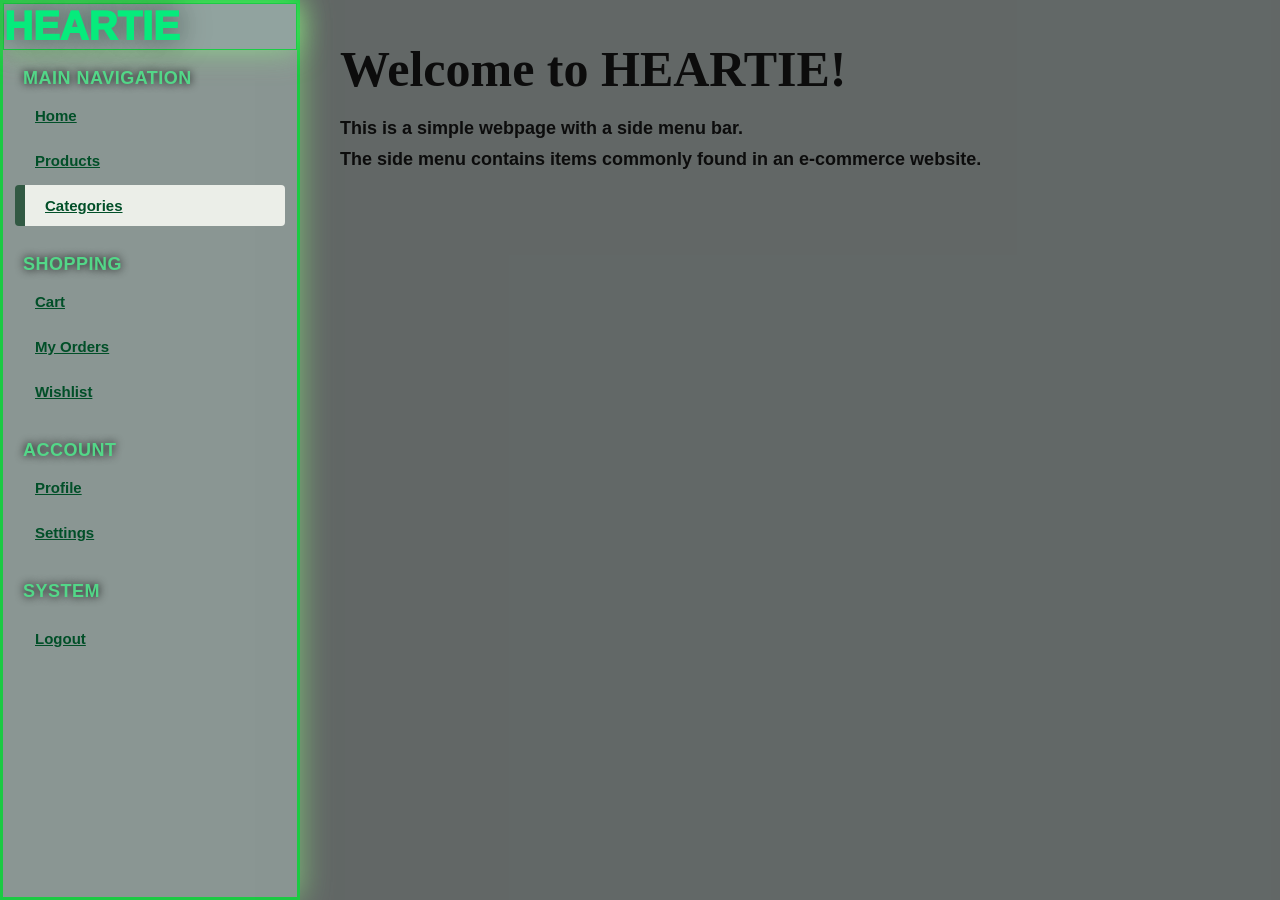
==== side-menu.html @ 9c234fe3 "Initial commit" ====
<!DOCTYPE html>
<html lang="en">
<head>
    <meta charset="UTF-8">
    <meta name="viewport" content="width=device-width, initial-scale=1.0">
    <title>HEARTIE — Side Menu Bar</title>
    <link rel="stylesheet" href="side-menu.css">
</head>
<body>

    <div class="sidebar">
        
        <div class="store-name">HEARTIE</div>

        <div class="menu-group">
            <div class="group-title">Main Navigation</div>
            <a href="#" class="menu-item" id="menu-home">Home</a>
            <a href="#" class="menu-item" id="menu-products">Products</a>
            <a href="#" class="menu-item active" id="menu-categories">Categories</a>
        </div>

        <div class="menu-group">
            <div class="group-title">Shopping</div>
            <a href="#" class="menu-item" id="menu-cart">Cart</a>
            <a href="#" class="menu-item" id="menu-orders">My Orders</a>
            <a href="#" class="menu-item" id="menu-wishlist">Wishlist</a>
        </div>

        <div class="menu-group">
            <div class="group-title">Account</div>
            <a href="#" class="menu-item" id="menu-profile">Profile</a>
            <a href="#" class="menu-item" id="menu-settings">Settings</a>
        </div>

        <div class="menu-group">
            <div class="group-title">System</div>
            <a href="#" class="menu-item logout" id="menu-logout">Logout</a>
        </div>
    </div>

    <div class="main-content">
        <h1>Welcome to HEARTIE!</h1>
        <p>This is a simple webpage with a side menu bar.</p>
        <p>The side menu contains items commonly found in an e-commerce website.</p>
    </div>

    <script src="side-menu.js"></script>
</body>
</html>
---- side-menu.css ----
* {
    margin: 0;
    padding: 0;
    box-sizing: border-box;
    font-family: 'Segoe UI', sans-serif;
}

body {
    background-size: cover;
    display: flex;
    min-height: 100vh;
    color: rgb(65, 92, 74);
}

body::before {
    content: '';
    position: absolute;
    width: 500%;
    height: 100%;
    background: rgba(12, 12, 12, 0.55);
    
}

.sidebar {
    width: 300px;
    height: 100vh;
    position: fixed;
    padding: 10px, 5px;
    background: rgba(153, 178, 171, 0.5);
    display: flex;
    flex-direction: column;
    box-shadow: 0 0 30px rgba(144, 250, 134, 0.607);
    border: 3px solid rgba(7, 213, 52, 0.838);
     animation: animateBg 5s linear infinite;
}

@keyframes animateBg {
    100%{
        filter: hue-rotate(360deg);
    }
}

.store-name {
    background-color: rgba(153, 178, 171, 0.5);
    font-size: 40px;
    font-weight: 1000;
    color: #06eb7c;
    text-shadow: 0 0 30px rgba(0, 19, 10, 0.6);
    border: 1px solid rgba(7, 213, 52, 0.838);
    box-shadow: 0 0 30px rgba(144, 250, 134, 0.607);
}

.menu-group {
    display: flex;
    flex-direction: column;
    padding: 8px 0;
}

.group-title {
    color: #53d788;
    font-size: 18px;
    font-weight: 800;
    text-shadow: 0 0 8px rgb(10, 10, 10);
    text-transform: uppercase;
    letter-spacing: 0.5px;
    padding: 6px 20px 4px;
    margin-top: 4px;
}

.menu-item {
    color: rgb(1, 79, 40);
    padding: 12px 20px;
    font-size: 15px;
    font-weight: 800;
    margin: 2px 12px;
    border-radius: 4px;
    transition: all 0.10s ease;
}


.sidebar .active {
    background-color: #ebeee8;
    font-weight: bold;
    border-left: 10px solid rgb(49, 89, 67);
}

.menu-item.logout {
    margin-top: 12px;
    margin-bottom: 20px;
}

.menu-item.logout:hover {
    background-color: #6fc479;
}

.main-content {
    flex: 10;
    margin-left: 300px;
    padding: 40px;
    background-color: rgba(153, 178, 171, 0.5);
}

.main-content h1 {
    color: #0e0e0e;
    font-size: 50px;
    font-weight: bold;
    margin-bottom: 20px;
    font-family:chery;
}

.main-content p {
    color: #0d0d0d;
    font-size: 18px;
    font-weight: bold;
    margin-bottom: 10px;
}
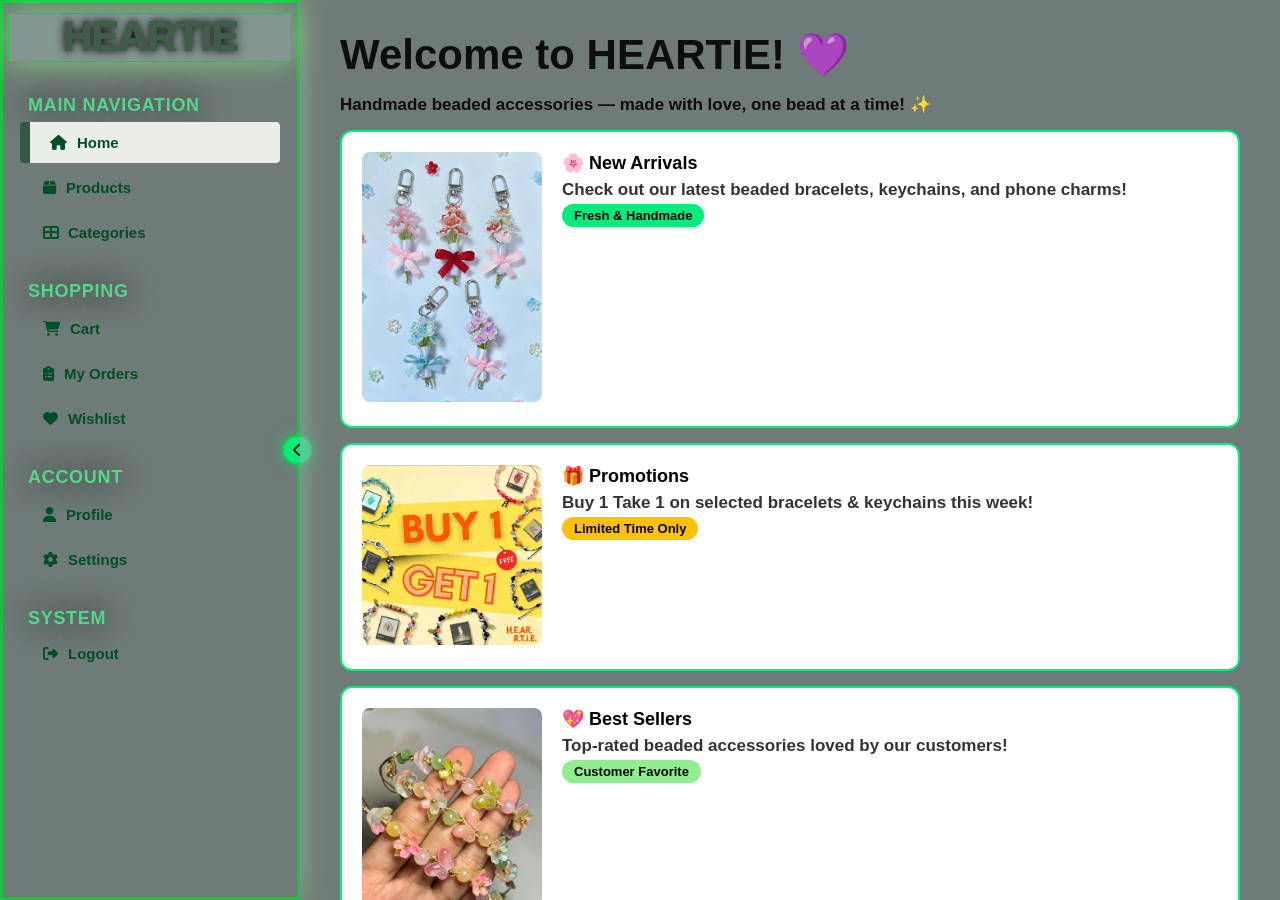
==== commit 7a5773e2: "Initial commit" ====
--- a/side-menu.html
+++ b/side-menu.html
@@ -3,45 +3,499 @@
 <head>
     <meta charset="UTF-8">
     <meta name="viewport" content="width=device-width, initial-scale=1.0">
-    <title>HEARTIE — Side Menu Bar</title>
+    <title>HEARTIE — Beaded Accessories</title>
     <link rel="stylesheet" href="side-menu.css">
+    <link rel="stylesheet" href="https://cdnjs.cloudflare.com/ajax/libs/font-awesome/6.4.0/css/all.min.css">
 </head>
 <body>
 
-    <div class="sidebar">
+    <!-- ✅ SIDEBAR -->
+    <div class="sidebar" id="sidebar">
         
         <div class="store-name">HEARTIE</div>
 
+        <button class="toggle-btn" id="toggleBtn" onclick="toggleSidebar()">
+            <i class="fas fa-chevron-left" id="toggleIcon"></i>
+        </button>
+
         <div class="menu-group">
-            <div class="group-title">Main Navigation</div>
-            <a href="#" class="menu-item" id="menu-home">Home</a>
-            <a href="#" class="menu-item" id="menu-products">Products</a>
-            <a href="#" class="menu-item active" id="menu-categories">Categories</a>
+            <div class="group-title">MAIN NAVIGATION</div>
+            <a href="#" class="menu-item active" id="menu-home">
+                <i class="fas fa-home"></i> <span class="menu-text">Home</span>
+            </a>
+            <a href="#" class="menu-item" id="menu-products">
+                <i class="fas fa-box"></i> <span class="menu-text">Products</span>
+            </a>
+            <a href="#" class="menu-item" id="menu-categories">
+                <i class="fas fa-th-large"></i> <span class="menu-text">Categories</span>
+            </a>
         </div>
 
         <div class="menu-group">
-            <div class="group-title">Shopping</div>
-            <a href="#" class="menu-item" id="menu-cart">Cart</a>
-            <a href="#" class="menu-item" id="menu-orders">My Orders</a>
-            <a href="#" class="menu-item" id="menu-wishlist">Wishlist</a>
+            <div class="group-title">SHOPPING</div>
+            <a href="#" class="menu-item" id="menu-cart">
+                <i class="fas fa-shopping-cart"></i> <span class="menu-text">Cart</span>
+            </a>
+            <a href="#" class="menu-item" id="menu-orders">
+                <i class="fas fa-clipboard-list"></i> <span class="menu-text">My Orders</span>
+            </a>
+            <a href="#" class="menu-item" id="menu-wishlist">
+                <i class="fas fa-heart"></i> <span class="menu-text">Wishlist</span>
+            </a>
         </div>
 
         <div class="menu-group">
-            <div class="group-title">Account</div>
-            <a href="#" class="menu-item" id="menu-profile">Profile</a>
-            <a href="#" class="menu-item" id="menu-settings">Settings</a>
+            <div class="group-title">ACCOUNT</div>
+            <a href="#" class="menu-item" id="menu-profile">
+                <i class="fas fa-user"></i> <span class="menu-text">Profile</span>
+            </a>
+            <a href="#" class="menu-item" id="menu-settings">
+                <i class="fas fa-cog"></i> <span class="menu-text">Settings</span>
+            </a>
         </div>
 
         <div class="menu-group">
-            <div class="group-title">System</div>
-            <a href="#" class="menu-item logout" id="menu-logout">Logout</a>
+            <div class="group-title">SYSTEM</div>
+            <a href="#" class="menu-item logout" id="menu-logout">
+                <i class="fas fa-sign-out-alt"></i> <span class="menu-text">Logout</span>
+            </a>
         </div>
     </div>
 
-    <div class="main-content">
-        <h1>Welcome to HEARTIE!</h1>
-        <p>This is a simple webpage with a side menu bar.</p>
-        <p>The side menu contains items commonly found in an e-commerce website.</p>
+    <!-- ✅ MAIN CONTENT -->
+    <div class="main-content" id="mainContent">
+        
+        <!-- ✅ HOME SECTION -->
+        <section id="home" class="content-section active">
+            <h1>Welcome to HEARTIE! 💜</h1>
+            <p>Handmade beaded accessories — made with love, one bead at a time! ✨</p>
+
+            <!-- 🟢 1. NEW ARRIVALS -->
+            <div style="background: #ffffff; padding: 20px; border-radius: 12px; border: 2px solid #06eb7c; margin: 15px 0;">
+                <div style="display: flex; align-items: flex-start; gap: 20px;">
+                    <div>
+                        <img src="Buque flowers.jpg" alt="New Arrivals" style="width: 180px; height: 250px; object-fit: cover; border-radius: 8px;">
+                    </div>
+                    <div>
+                        <h3 style="color: #000; font-size: 18px; margin: 0 0 6px 0;">🌸 New Arrivals</h3>
+                        <p style="color: #333; margin: 0 0 4px 0;">Check out our latest beaded bracelets, keychains, and phone charms!</p>
+                        <span style="display: inline-block; background: #06eb7c; color: #000; padding: 4px 12px; border-radius: 20px; font-size: 13px; font-weight: bold;">Fresh & Handmade</span>
+                    </div>
+                </div>
+            </div>
+
+            <!-- 🟡 2. PROMOTIONS -->
+            <div style="background: #ffffff; padding: 20px; border-radius: 12px; border: 2px solid #06eb7c; margin: 15px 0;">
+                <div style="display: flex; align-items: flex-start; gap: 20px;">
+                    <div>
+                        <img src="Buy One.jpg" alt="Promotions" style="width: 180px; height: 180px; object-fit: cover; border-radius: 8px;">
+                    </div>
+                    <div>
+                        <h3 style="color: #000; font-size: 18px; margin: 0 0 6px 0;">🎁 Promotions</h3>
+                        <p style="color: #333; margin: 0 0 4px 0;">Buy 1 Take 1 on selected bracelets & keychains this week!</p>
+                        <span style="display: inline-block; background: #ffc107; color: #000; padding: 4px 12px; border-radius: 20px; font-size: 13px; font-weight: bold;">Limited Time Only</span>
+                    </div>
+                </div>
+            </div>
+
+            <!-- 💜 3. BEST SELLERS -->
+            <div style="background: #ffffff; padding: 20px; border-radius: 12px; border: 2px solid #06eb7c; margin: 15px 0;">
+                <div style="display: flex; align-items: flex-start; gap: 20px;">
+                    <div>
+                        <img src="Best.jpg" alt="Best Sellers" style="width: 180px; height: 250px; object-fit: cover; border-radius: 8px;">
+                    </div>
+                    <div>
+                        <h3 style="color: #000; font-size: 18px; margin: 0 0 6px 0;">💖 Best Sellers</h3>
+                        <p style="color: #333; margin: 0 0 4px 0;">Top-rated beaded accessories loved by our customers!</p>
+                        <span style="display: inline-block; background: #90ee90; color: #000; padding: 4px 12px; border-radius: 20px; font-size: 13px; font-weight: bold;">Customer Favorite</span>
+                    </div>
+                </div>
+            </div>
+        </section>
+
+        <!-- ✅ PRODUCTS SECTION -->
+        <section id="products" class="content-section">
+            <h1>Our Beaded Collection 🫶</h1>
+            <p>Handmade with love — each piece is uniquely yours! ✨</p>
+            
+            <div style="background: #ffffff; padding: 20px; border-radius: 12px; border: 2px solid #06eb7c; margin: 15px 0;">
+                <div style="display: flex; align-items: flex-start; gap: 20px;">
+                    <div>
+                        <img src="Flower Beaded Bracelet.jpg" alt="Flower Beaded Bracelet" style="width: 150px; height: 150px; object-fit: cover; border-radius: 8px;">
+                    </div>
+                    <div>
+                        <h3 style="color: #000; font-size: 18px; margin: 0 0 6px 0;">Flower Beaded Bracelet 🌸</h3>
+                        <p style="color: #333; margin: 0 0 4px 0;">Colorful daisy beads — stretchy & comfortable!</p>
+                        <p style="color: #000; font-weight: bold; font-size: 16px; margin: 0 0 10px 0;">₱45.00</p>
+                        <button style="background: #06eb7c; color: #000; border: none; padding: 6px 14px; border-radius: 6px; font-weight: bold; cursor: pointer;">🛒 Add to Cart</button>
+                    </div>
+                </div>
+            </div>
+
+            <div style="background: #ffffff; padding: 20px; border-radius: 12px; border: 2px solid #06eb7c; margin: 15px 0;">
+                <div style="display: flex; align-items: flex-start; gap: 20px;">
+                    <div>
+                        <img src="Heart Beaded Bracelet.jpg" alt="Heart Beaded Bracelet" style="width: 150px; height: 150px; object-fit: cover; border-radius: 8px;">
+                    </div>
+                    <div>
+                        <h3 style="color: #000; font-size: 18px; margin: 0 0 6px 0;">Heart Beaded Bracelet 💜</h3>
+                        <p style="color: #333; margin: 0 0 4px 0;">Purple heart beads — simple & everyday perfect!</p>
+                        <p style="color: #000; font-weight: bold; font-size: 16px; margin: 0 0 10px 0;">₱40.00</p>
+                        <button style="background: #06eb7c; color: #000; border: none; padding: 6px 14px; border-radius: 6px; font-weight: bold; cursor: pointer;">🛒 Add to Cart</button>
+                    </div>
+                </div>
+            </div>
+
+            <div style="background: #ffffff; padding: 20px; border-radius: 12px; border: 2px solid #06eb7c; margin: 15px 0;">
+                <div style="display: flex; align-items: flex-start; gap: 20px;">
+                    <div>
+                        <img src="Custom Name Keychain.jpg" alt="Custom Name Keychain" style="width: 150px; height: 150px; object-fit: cover; border-radius: 8px;">
+                    </div>
+                    <div>
+                        <h3 style="color: #000; font-size: 18px; margin: 0 0 6px 0;">Custom Name Keychain 🔑</h3>
+                        <p style="color: #333; margin: 0 0 4px 0;">Personalized beaded keychain — any name you want!</p>
+                        <p style="color: #000; font-weight: bold; font-size: 16px; margin: 0 0 10px 0;">₱55.00</p>
+                        <button style="background: #06eb7c; color: #000; border: none; padding: 6px 14px; border-radius: 6px; font-weight: bold; cursor: pointer;">🛒 Add to Cart</button>
+                    </div>
+                </div>
+            </div>
+
+            <div style="background: #ffffff; padding: 20px; border-radius: 12px; border: 2px solid #06eb7c; margin: 15px 0;">
+                <div style="display: flex; align-items: flex-start; gap: 20px;">
+                    <div>
+                        <img src="Beaded Phone Charm.jpg" alt="Beaded Phone Charm" style="width: 150px; height: 150px; object-fit: cover; border-radius: 8px;">
+                    </div>
+                    <div>
+                        <h3 style="color: #000; font-size: 18px; margin: 0 0 6px 0;">Beaded Phone Charm 📱</h3>
+                        <p style="color: #333; margin: 0 0 4px 0;">Pastel beaded wrist strap — secure & cute!</p>
+                        <p style="color: #000; font-weight: bold; font-size: 16px; margin: 0 0 10px 0;">₱50.00</p>
+                        <button style="background: #06eb7c; color: #000; border: none; padding: 6px 14px; border-radius: 6px; font-weight: bold; cursor: pointer;">🛒 Add to Cart</button>
+                    </div>
+                </div>
+            </div>
+
+            <div style="background: #ffffff; padding: 20px; border-radius: 12px; border: 2px solid #06eb7c; margin: 15px 0;">
+                <div style="display: flex; align-items: flex-start; gap: 20px;">
+                    <div>
+                        <img src="Couple Bracelet Set.jpg" alt="Couple Bracelet Set" style="width: 150px; height: 150px; object-fit: cover; border-radius: 8px;">
+                    </div>
+                    <div>
+                        <h3 style="color: #000; font-size: 18px; margin: 0 0 6px 0;">Couple Bracelet Set 💞</h3>
+                        <p style="color: #333; margin: 0 0 4px 0;">Matching beaded bracelets — 2 pieces included!</p>
+                        <p style="color: #000; font-weight: bold; font-size: 16px; margin: 0 0 10px 0;">₱85.00</p>
+                        <button style="background: #06eb7c; color: #000; border: none; padding: 6px 14px; border-radius: 6px; font-weight: bold; cursor: pointer;">🛒 Add to Cart</button>
+                    </div>
+                </div>
+            </div>
+
+            <div style="background: #ffffff; padding: 20px; border-radius: 12px; border: 2px solid #06eb7c; margin: 15px 0;">
+                <div style="display: flex; align-items: flex-start; gap: 20px;">
+                    <div>
+                        <img src="Pearl Beaded Bracelet.jpg" alt="Pearl Beaded Bracelet" style="width: 150px; height: 150px; object-fit: cover; border-radius: 8px;">
+                    </div>
+                    <div>
+                        <h3 style="color: #000; font-size: 18px; margin: 0 0 6px 0;">Pearl Beaded Bracelet 🦢</h3>
+                        <p style="color: #333; margin: 0 0 4px 0;">Elegant white pearls — perfect for any occasion!</p>
+                        <p style="color: #000; font-weight: bold; font-size: 16px; margin: 0 0 10px 0;">₱60.00</p>
+                        <button style="background: #06eb7c; color: #000; border: none; padding: 6px 14px; border-radius: 6px; font-weight: bold; cursor: pointer;">🛒 Add to Cart</button>
+                    </div>
+                </div>
+            </div>
+        </section>
+
+        <!-- ✅ CATEGORIES SECTION -->
+        <section id="categories" class="content-section">
+            <h1>Shop by Category 🫶</h1>
+            <p>Find your perfect beaded accessory!</p>
+            
+            <div style="background: #ffffff; padding: 20px; border-radius: 12px; border: 2px solid #06eb7c; margin: 15px 0;">
+                <div style="display: flex; align-items: flex-start; gap: 20px;">
+                    <div>
+                        <img src="Bracelets flower.jpg" alt="Bracelets" style="width: 150px; height: 150px; object-fit: cover; border-radius: 8px;">
+                    </div>
+                    <div>
+                        <h3 style="color: #000; font-size: 18px; margin: 0 0 6px 0;">📿 Bracelets</h3>
+                        <p style="color: #333; margin: 0 0 4px 0;">Flower, minimalist, couple sets — starting at ₱35!</p>
+                        <span style="display: inline-block; background: #06eb7c; color: #000; padding: 4px 12px; border-radius: 20px; font-size: 13px; font-weight: bold;">12 Items</span>
+                    </div>
+                </div>
+            </div>
+
+            <div style="background: #ffffff; padding: 20px; border-radius: 12px; border: 2px solid #06eb7c; margin: 15px 0;">
+                <div style="display: flex; align-items: flex-start; gap: 20px;">
+                    <div>
+                        <img src="Keychains.jpg" alt="Keychains" style="width: 100px; height: 150px; object-fit: cover; border-radius: 8px;">
+                    </div>
+                    <div>
+                        <h3 style="color: #000; font-size: 18px; margin: 0 0 6px 0;">🔑 Keychains</h3>
+                        <p style="color: #333; margin: 0 0 4px 0;">Custom names, hearts, charms — starting at ₱45!</p>
+                        <span style="display: inline-block; background: #06eb7c; color: #000; padding: 4px 12px; border-radius: 20px; font-size: 13px; font-weight: bold;">8 Items</span>
+                    </div>
+                </div>
+            </div>
+
+            <div style="background: #ffffff; padding: 20px; border-radius: 12px; border: 2px solid #06eb7c; margin: 15px 0;">
+                <div style="display: flex; align-items: flex-start; gap: 20px;">
+                    <div>
+                        <img src="Phone Charms.jpg" alt="Phone Charms" style="width: 100px; height: 150px; object-fit: cover; border-radius: 8px;">
+                    </div>
+                    <div>
+                        <h3 style="color: #000; font-size: 18px; margin: 0 0 6px 0;">📱 Phone Charms</h3>
+                        <p style="color: #333; margin: 0 0 4px 0;">Beaded wrist straps & lanyards — starting at ₱40!</p>
+                        <span style="display: inline-block; background: #06eb7c; color: #000; padding: 4px 12px; border-radius: 20px; font-size: 13px; font-weight: bold;">6 Items</span>
+                    </div>
+                </div>
+            </div>
+
+            <div style="background: #ffffff; padding: 20px; border-radius: 12px; border: 2px solid #06eb7c; margin: 15px 0;">
+                <div style="display: flex; align-items: flex-start; gap: 20px;">
+                    <div>
+                        <img src="Gift Sets.jpg" alt="Gift Sets" style="width: 160px; height: 160px; object-fit: cover; border-radius: 8px;">
+                    </div>
+                    <div>
+                        <h3 style="color: #000; font-size: 18px; margin: 0 0 6px 0;">🎁 Gift Sets</h3>
+                        <p style="color: #333; margin: 0 0 4px 0;">Bracelet + Keychain bundles — save more! 💜</p>
+                        <span style="display: inline-block; background: #ffc107; color: #000; padding: 4px 12px; border-radius: 20px; font-size: 13px; font-weight: bold;">🔥 Best Seller</span>
+                    </div>
+                </div>
+            </div>
+        </section>
+
+        <!-- ✅ CART SECTION -->
+        <section id="cart" class="content-section">
+            <h1>Your Cart 🛒</h1>
+            <p>Review your items before checking out</p>
+            
+            <div style="background: #ffffff; padding: 20px; border-radius: 12px; border: 2px solid #06eb7c; margin: 20px 0;">
+                <div style="display: flex; align-items: flex-start; gap: 20px;">
+                    <div>
+                        <img src="Flower Beaded Bracelet.jpg" alt="Flower Beaded Bracelet" style="width: 150px; height: 150px; object-fit: cover; border-radius: 8px;">
+                    </div>
+                    <div>
+                        <h3 style="color: #000; font-size: 18px; margin: 0 0 6px 0;">Flower Beaded Bracelet</h3>
+                        <p style="color: #000; font-weight: bold; font-size: 16px; margin: 0 0 10px 0;">₱45.00</p>
+                        <div style="display: flex; align-items: center; gap: 8px; margin-bottom: 12px;">
+                            <label style="color: #333; font-size: 14px;">Quantity:</label>
+                            <input type="number" value="1" min="1" style="width: 50px; padding: 4px; border: 1px solid #ccc; border-radius: 4px; text-align: center; font-size: 14px;">
+                        </div>
+                        <button style="background: #ff6b6b; color: white; border: none; padding: 6px 16px; border-radius: 4px; cursor: pointer; font-size: 14px;">Remove</button>
+                    </div>
+                </div>
+            </div>
+
+            <div style="background: #f0fff4; padding: 18px 20px; border-radius: 12px; border: 2px solid #06eb7c; display: flex; justify-content: space-between; align-items: center;">
+                <h3 style="font-size: 20px; color: #000; margin: 0;">Total: ₱45.00</h3>
+                <button style="background: #06eb7c; color: #000; border: none; padding: 10px 24px; border-radius: 6px; font-size: 15px; font-weight: bold; cursor: pointer;">Proceed to Checkout</button>
+            </div>
+        </section>
+
+        <!-- ✅ MY ORDERS SECTION -->
+       <section id="orders" class="content-section">
+            <h1>My Orders 📦</h1>
+            <p>Track your order history & payment details</p>
+            
+            <div style="background: #ffffff; padding: 20px; border-radius: 12px; border: 2px solid #06eb7c; margin: 15px 0;">
+                <div style="display: flex; align-items: flex-start; gap: 20px;">
+                    <div>
+                        <img src="Flower Beaded Bracelet.jpg" alt="Flower Beaded Bracelet" style="width: 150px; height: 150px; object-fit: cover; border-radius: 8px;">
+                    </div>
+                    <div>
+                        <h3 style="color: #000; font-size: 18px; margin: 0 0 6px 0;">Order</h3>
+                        <p style="color: #333; margin: 0 0 4px 0;">Flower Beaded Bracelet × 1</p>
+                        <p style="color: #666; font-size: 14px; margin: 0 0 8px 0;">Date: Aug 10, 2026</p>
+                        <p style="color: #555; font-size: 14px; margin: 0 0 8px 0;"><strong>💳 Payment Method:</strong> GCash</p>
+                        <span style="display: inline-block; background: #06eb7c; color: #000; padding: 4px 12px; border-radius: 20px; font-size: 13px; font-weight: bold; margin-bottom: 8px;">✅ Delivered</span>
+                        <p style="color: #000; font-weight: bold; font-size: 16px; margin: 0;">Total: ₱45.00</p>
+                    </div>
+                </div>
+            </div>
+
+            <div style="background: #ffffff; padding: 20px; border-radius: 12px; border: 2px solid #06eb7c; margin: 15px 0;">
+                <div style="display: flex; align-items: flex-start; gap: 20px;">
+                    <div>
+                        <img src="Custom Name Keychain.jpg" alt="Custom Name Keychain" style="width: 150px; height: 150px; object-fit: cover; border-radius: 8px;">
+                    </div>
+                    <div>
+                        <h3 style="color: #000; font-size: 18px; margin: 0 0 6px 0;">Order</h3>
+                        <p style="color: #333; margin: 0 0 4px 0;">Custom Name Keychain × 1</p>
+                        <p style="color: #666; font-size: 14px; margin: 0 0 8px 0;">Date: Aug 15, 2026</p>
+                        <p style="color: #555; font-size: 14px; margin: 0 0 8px 0;"><strong>💳 Payment Method:</strong> Online Banking</p>
+                        <span style="display: inline-block; background: #ffc107; color: #000; padding: 4px 12px; border-radius: 20px; font-size: 13px; font-weight: bold; margin-bottom: 8px;">🚚 Shipping</span>
+                        <p style="color: #000; font-weight: bold; font-size: 16px; margin: 0;">Total: ₱55.00</p>
+                    </div>
+                </div>
+            </div>
+
+            <div style="background: #ffffff; padding: 20px; border-radius: 12px; border: 2px solid #06eb7c; margin: 15px 0;">
+                <div style="display: flex; align-items: flex-start; gap: 20px;">
+                    <div>
+                        <img src="Heart Beaded Bracelet.jpg" alt="Heart Beaded Bracelet" style="width: 150px; height: 150px; object-fit: cover; border-radius: 8px;">
+                    </div>
+                    <div>
+                        <h3 style="color: #000; font-size: 18px; margin: 0 0 6px 0;">Order</h3>
+                        <p style="color: #333; margin: 0 0 4px 0;">Heart Beaded Bracelet × 2</p>
+                        <p style="color: #666; font-size: 14px; margin: 0 0 8px 0;">Date: Aug 19, 2026</p>
+                        <p style="color: #555; font-size: 14px; margin: 0 0 8px 0;"><strong>💳 Payment Method:</strong> Cash on Delivery</p>
+                        <span style="display: inline-block; background: #90ee90; color: #000; padding: 4px 12px; border-radius: 20px; font-size: 13px; font-weight: bold; margin-bottom: 8px;">⏳ Processing</span>
+                        <p style="color: #000; font-weight: bold; font-size: 16px; margin: 0;">Total: ₱80.00</p>
+                    </div>
+                </div>
+            </div>
+        </section>
+
+        <!-- ✅ WISHLIST SECTION -->
+        <section id="wishlist" class="content-section">
+            <h1>My Wishlist ❤️</h1>
+            <p>Your saved items</p>
+            
+            <div style="background: #ffffff; padding: 20px; border-radius: 12px; border: 2px solid #06eb7c; margin: 15px 0;">
+                <div style="display: flex; align-items: flex-start; gap: 20px;">
+                    <div>
+                        <img src="Beaded Phone Charm.jpg" alt="Beaded Phone Charm" style="width: 150px; height: 150px; object-fit: cover; border-radius: 8px;">
+                    </div>
+                    <div>
+                        <h3 style="color: #000; font-size: 18px; margin: 0 0 6px 0;">Beaded Phone Charm</h3>
+                        <p style="color: #555; font-size: 14px; margin: 0 0 10px 0;">Pastel beaded wrist strap — secure & cute!</p>
+                        <p style="color: #000; font-weight: bold; font-size: 16px; margin: 0 0 12px 0;">₱50.00</p>
+                        <button style="background: #06eb7c; color: #000; border: none; padding: 8px 16px; border-radius: 6px; font-weight: bold; cursor: pointer;">🛒 Move to Cart</button>
+                    </div>
+                </div>
+            </div>
+
+            <div style="background: #ffffff; padding: 20px; border-radius: 12px; border: 2px solid #06eb7c; margin: 15px 0;">
+                <div style="display: flex; align-items: flex-start; gap: 20px;">
+                    <div>
+                        <img src="Couple Bracelet Set.jpg" alt="Couple Bracelet Set" style="width: 150px; height: 150px; object-fit: cover; border-radius: 8px;">
+                    </div>
+                    <div>
+                        <h3 style="color: #000; font-size: 18px; margin: 0 0 6px 0;">Couple Bracelet Set</h3>
+                        <p style="color: #555; font-size: 14px; margin: 0 0 10px 0;">Matching beaded bracelets for you & your special someone!</p>
+                        <p style="color: #000; font-weight: bold; font-size: 16px; margin: 0 0 12px 0;">₱120.00</p>
+                        <button style="background: #06eb7c; color: #000; border: none; padding: 8px 16px; border-radius: 6px; font-weight: bold; cursor: pointer;">🛒 Move to Cart</button>
+                    </div>
+                </div>
+            </div>
+
+            <div style="background: #ffffff; padding: 20px; border-radius: 12px; border: 2px solid #06eb7c; margin: 15px 0;">
+                <div style="display: flex; align-items: flex-start; gap: 20px;">
+                    <div>
+                        <img src="Gift Sets.jpg" alt="Gift Set" style="width: 150px; height: 150px; object-fit: cover; border-radius: 8px;">
+                    </div>
+                    <div>
+                        <h3 style="color: #000; font-size: 18px; margin: 0 0 6px 0;">Gift Set (Bracelet + Keychain)</h3>
+                        <p style="color: #555; font-size: 14px; margin: 0 0 10px 0;">Complete bundle — perfect for gifts!</p>
+                        <p style="color: #000; font-weight: bold; font-size: 16px; margin: 0 0 12px 0;">₱130.00</p>
+                        <button style="background: #06eb7c; color: #000; border: none; padding: 8px 16px; border-radius: 6px; font-weight: bold; cursor: pointer;">🛒 Move to Cart</button>
+                    </div>
+                </div>
+            </div>
+        </section>
+
+        <!-- ✅ PROFILE SECTION -->
+        <section id="profile" class="content-section">
+            <h1>My Profile 👤</h1>
+            <p>Manage your account details</p>
+            
+            <div style="background: rgba(255,255,255,0.8); padding: 25px; border-radius: 16px; border: 3px solid #06eb7c; margin-top: 20px; box-shadow: 0 0 20px rgba(6,235,124,0.2);">
+                <div style="display: flex; align-items: center; gap: 20px; margin-bottom: 25px;">
+                    <div style="width: 80px; height: 80px; border-radius: 50%; background: linear-gradient(135deg, #06eb7c, #05c06a); display: flex; align-items: center; justify-content: center; font-size: 35px; color: white; box-shadow: 0 0 15px rgba(6,235,124,0.4);">💚</div>
+                    <div>
+                        <h2 style="color: #000; font-size: 22px; margin: 0; font-weight: bold;">Mikai Lla</h2>
+                        <p style="color: #05c06a; font-size: 15px; margin: 5px 0 0 0;">Member Since — February 2022</p>
+                    </div>
+                </div>
+
+                <div style="display: grid; gap: 14px;">
+                    <div style="padding: 12px 15px; background: rgba(6,235,124,0.1); border-radius: 8px; border-left: 4px solid #06eb7c;">
+                        <strong style="color: #000;">📧 Email:</strong> <span style="color: #05c06a;">Mikai@gmail.com</span>
+                    </div>
+                    <div style="padding: 12px 15px; background: rgba(6,235,124,0.1); border-radius: 8px; border-left: 4px solid #06eb7c;">
+                        <strong style="color: #000;">🎓 Course:</strong> <span style="color: #05c06a;">Bachelor of Science in Information Technology</span>
+                    </div>
+                    <div style="padding: 12px 15px; background: rgba(6,235,124,0.1); border-radius: 8px; border-left: 4px solid #06eb7c;">
+                        <strong style="color: #000;">📚 Year Level:</strong> <span style="color: #05c06a;">2nd Year</span>
+                    </div>
+                    <div style="padding: 12px 15px; background: rgba(6,235,124,0.1); border-radius: 8px; border-left: 4px solid #06eb7c;">
+                        <strong style="color: #000;">📱 Phone:</strong> <span style="color: #05c06a;">+63 910-688-3273</span>
+                    </div>
+                    <div style="padding: 12px 15px; background: rgba(6,235,124,0.1); border-radius: 8px; border-left: 4px solid #06eb7c;">
+                        <strong style="color: #000;">📍 Location:</strong> <span style="color: #05c06a;">Camiling, Tarlac</span>
+                    </div>
+                </div>
+
+                <div style="margin-top: 25px; display: flex; gap: 12px; flex-wrap: wrap;">
+                    <button style="padding: 10px 20px; background: linear-gradient(90deg, #06eb7c, #05c06a); color: #000; border: none; border-radius: 8px; font-weight: bold; cursor: pointer; box-shadow: 0 0 10px rgba(6,235,124,0.3);">✏️ Edit Profile</button>
+                    <button style="padding: 10px 20px; background: rgba(6,235,124,0.15); color: #000; border: 2px solid #06eb7c; border-radius: 8px; font-weight: bold; cursor: pointer;">🔒 Change Password</button>
+                </div>
+            </div>
+        </section>
+
+        <!-- ✅ SETTINGS SECTION -->
+        <section id="settings" class="content-section">
+            <h1>Account Settings ⚙️</h1>
+            <p>Customize your preferences</p>
+            
+            <div style="margin-top: 20px; display: grid; gap: 18px;">
+                <div style="background: rgba(255,255,255,0.8); padding: 20px; border-radius: 12px; border: 2px solid #06eb7c;">
+                    <h3 style="color: #000; margin: 0 0 15px 0; font-size: 18px;">🔔 Notifications</h3>
+                    <div style="display: flex; justify-content: space-between; align-items: center; padding: 10px 0; border-bottom: 1px solid #06eb7c40;">
+                        <span style="color: #333; font-size: 15px;">Email & order alerts</span>
+                        <label style="width: 50px; height: 26px; background: #06eb7c; border-radius: 13px; position: relative; cursor: pointer; display: inline-block;">
+                            <span style="position: absolute; top: 3px; right: 3px; width: 20px; height: 20px; background: white; border-radius: 50%; box-shadow: 0 2px 4px rgba(0,0,0,0.2);"></span>
+                        </label>
+                    </div>
+                    <div style="display: flex; justify-content: space-between; align-items: center; padding: 10px 0 0 0;">
+                        <span style="color: #333; font-size: 15px;">Promo updates</span>
+                        <label style="width: 50px; height: 26px; background: #ddd; border-radius: 13px; position: relative; cursor: pointer; display: inline-block;">
+                            <span style="position: absolute; top: 3px; left: 3px; width: 20px; height: 20px; background: white; border-radius: 50%; box-shadow: 0 2px 4px rgba(0,0,0,0.2);"></span>
+                        </label>
+                    </div>
+                </div>
+
+                <div style="background: rgba(255,255,255,0.8); padding: 20px; border-radius: 12px; border: 2px solid #06eb7c;">
+                    <h3 style="color: #000; margin: 0 0 15px 0; font-size: 18px;">🎨 Appearance & Language</h3>
+                    <div style="display: flex; justify-content: space-between; align-items: center; padding: 8px 0;">
+                        <span style="color: #333; font-size: 15px;">Theme</span>
+                        <select style="padding: 8px 12px; border-radius: 6px; border: 2px solid #06eb7c; color: #000; font-weight: 600; font-size: 14px; background: white;">
+                            <option>💚 Green Light</option>
+                            <option>🌙 Dark Mode</option>
+                            <option>🌸 Soft Pink</option>
+                        </select>
+                    </div>
+                    <div style="display: flex; justify-content: space-between; align-items: center; padding: 8px 0;">
+                        <span style="color: #333; font-size: 15px;">Language</span>
+                        <select style="padding: 8px 12px; border-radius: 6px; border: 2px solid #06eb7c; color: #000; font-weight: 600; font-size: 14px; background: white;">
+                            <option>🇬🇧 English</option>
+                            <option>🇵🇭 Filipino</option>
+                        </select>
+                    </div>
+                    <div style="display: flex; justify-content: space-between; align-items: center; padding: 8px 0 0 0;">
+                        <span style="color: #333; font-size: 15px;">Currency</span>
+                        <select style="padding: 8px 12px; border-radius: 6px; border: 2px solid #06eb7c; color: #000; font-weight: 600; font-size: 14px; background: white;">
+                            <option>🇵🇭 PHP — ₱</option>
+                            <option>🇺🇸 USD — $</option>
+                        </select>
+                    </div>
+                </div>
+
+                <div style="background: rgba(255,255,255,0.8); padding: 20px; border-radius: 12px; border: 2px solid #06eb7c;">
+                    <h3 style="color: #000; margin: 0 0 15px 0; font-size: 18px;">🔒 Security & Support</h3>
+                    <div style="display: flex; justify-content: space-between; align-items: center; padding: 10px 0; border-bottom: 1px solid #06eb7c40; cursor: pointer;">
+                        <span style="color: #333; font-size: 15px;">Change Password</span>
+                        <span style="color: #06eb7c; font-size: 20px; font-weight: bold;">›</span>
+                    </div>
+                    <div style="display: flex; justify-content: space-between; align-items: center; padding: 10px 0; border-bottom: 1px solid #06eb7c40; cursor: pointer;">
+                        <span style="color: #333; font-size: 15px;">Privacy Policy</span>
+                        <span style="color: #06eb7c; font-size: 20px; font-weight: bold;">›</span>
+                    </div>
+                    <div style="display: flex; justify-content: space-between; align-items: center; padding: 10px 0 0 0; cursor: pointer;">
+                        <span style="color: #333; font-size: 15px;">Help & Contact</span>
+                        <span style="color: #06eb7c; font-size: 20px; font-weight: bold;">›</span>
+                    </div>
+                </div>
+            </div>
+        </section>
+
     </div>
 
     <script src="side-menu.js"></script>
--- a/side-menu.css
+++ b/side-menu.css
@@ -6,48 +6,128 @@
 }
 
 body {
+    background-color: #888888; /* ✅ STABLE GRAY — HINDI MAGBABAGO! */
     background-size: cover;
+    background-position: center;
+    background-repeat: no-repeat;
     display: flex;
     min-height: 100vh;
     color: rgb(65, 92, 74);
-}
-
+    position: relative;
+    overflow-x: hidden;
+    /* ❌ TINANGGAL ANG ANIMATION SA BODY — PARA HINDI MAAPEKTUHAN ANG BACKGROUND! */
+}
+
+/* ✅ DARK OVERLAY — STABLE LANG, HINDI NAGBABAGO! */
 body::before {
     content: '';
     position: absolute;
-    width: 500%;
+    top: 0;
+    left: 0;
+    width: 100%;
     height: 100%;
-    background: rgba(12, 12, 12, 0.55);
-    
-}
-
+    background: rgba(12, 12, 12, 0.55); /* ✅ HINDI SUMASAMA SA ANIMATION! */
+    z-index: 0;
+}
+
+.sidebar, .main-content {
+    position: relative;
+    z-index: 1;
+    transition: all 0.3s ease;
+}
+
+/* ✅ SIDEBAR — MAY ANIMATION! KULAY LANG ANG NAGBABAGO, BACKGROUND STABLE! */
 .sidebar {
     width: 300px;
     height: 100vh;
     position: fixed;
-    padding: 10px, 5px;
-    background: rgba(153, 178, 171, 0.5);
+    padding: 10px 5px;
+    background: rgba(153, 178, 171, 0.5); /* ✅ STABLE BACKGROUND */
     display: flex;
     flex-direction: column;
     box-shadow: 0 0 30px rgba(144, 250, 134, 0.607);
     border: 3px solid rgba(7, 213, 52, 0.838);
-     animation: animateBg 5s linear infinite;
-}
-
+    animation: animateBg 5s linear infinite; /* ✅ ANIMATION — KULAY LANG ANG NAGBABAGO! */
+    transition: width 0.3s ease;
+    left: 0;
+    top: 0;
+}
+
+.sidebar.collapsed {
+    width: 80px;
+}
+
+.sidebar.collapsed .store-name,
+.sidebar.collapsed .group-title,
+.sidebar.collapsed .menu-text {
+    display: none !important;
+}
+
+.sidebar.collapsed .menu-item {
+    justify-content: center;
+    padding: 12px 0;
+    margin: 2px 5px;
+}
+
+.sidebar.collapsed .menu-item i {
+    display: inline !important;
+    font-size: 22px;
+}
+
+/* ✅ ANIMATION — KULAY LANG ANG NAGBABAGO, BACKGROUND HINDI! */
 @keyframes animateBg {
-    100%{
-        filter: hue-rotate(360deg);
-    }
-}
-
+    0% { filter: hue-rotate(0deg); }
+    100% { filter: hue-rotate(360deg); }
+}
+
+/* ✅ STORE NAME — NAGBABAGO ANG KULAY, BACKGROUND STABLE! */
 .store-name {
-    background-color: rgba(153, 178, 171, 0.5);
+    background-color: rgba(153, 178, 171, 0.5); /* ✅ STABLE */
     font-size: 40px;
     font-weight: 1000;
-    color: #06eb7c;
-    text-shadow: 0 0 30px rgba(0, 19, 10, 0.6);
+    text-shadow: 0 0 8px rgb(10, 10, 10);
     border: 1px solid rgba(7, 213, 52, 0.838);
     box-shadow: 0 0 30px rgba(144, 250, 134, 0.607);
+    animation: textGlow 5s linear infinite; /* ✅ KULAY LANG ANG NAGBABAGO! */
+    text-align: center;
+    padding: 1px 0;
+    margin-bottom: 15px;
+}
+
+/* ✅ PARA SA TEXT/GLOW — NAGBABAGO ANG KULAY! */
+@keyframes textGlow {
+    0% { text-shadow: 0 0 20px #06eb7c; color: #06eb7c; }
+    100% { text-shadow: 0 0 20px #00ffcc; color: #00ffcc; }
+}
+
+.toggle-btn {
+    position: absolute;
+    right: -15px;
+    top: 50%;
+    transform: translateY(-50%);
+    width: 30px;
+    height: 30px;
+    border-radius: 50%;
+    background: #06eb7c;
+    border: 2px solid rgba(7, 213, 52, 0.9);
+    color: #000;
+    font-size: 14px;
+    cursor: pointer;
+    z-index: 10;
+    display: flex;
+    align-items: center;
+    justify-content: center;
+    box-shadow: 0 0 15px rgba(6, 235, 124, 0.5);
+    transition: all 0.3s ease;
+}
+
+.toggle-btn:hover {
+    background: #05c06a;
+    transform: translateY(-50%) scale(1.15);
+}
+
+.sidebar.collapsed .toggle-btn i {
+    transform: rotate(180deg);
 }
 
 .menu-group {
@@ -60,9 +140,9 @@
     color: #53d788;
     font-size: 18px;
     font-weight: 800;
-    text-shadow: 0 0 8px rgb(10, 10, 10);
+    text-shadow: 0 0 30px rgb(10, 10, 10);
     text-transform: uppercase;
-    letter-spacing: 0.5px;
+    letter-spacing: 0.7px;
     padding: 6px 20px 4px;
     margin-top: 4px;
 }
@@ -74,18 +154,27 @@
     font-weight: 800;
     margin: 2px 12px;
     border-radius: 4px;
-    transition: all 0.10s ease;
-}
-
-
-.sidebar .active {
+    transition: all 0.3s ease;
+    text-decoration: none;
+    display: flex;
+    align-items: center;
+    gap: 10px;
+    border-left: 3px solid transparent;
+}
+
+.menu-item:hover {
+    background-color: rgba(5, 78, 43, 0.15);
+    padding-left: 25px;
+}
+
+.sidebar .menu-item.active {
     background-color: #ebeee8;
     font-weight: bold;
     border-left: 10px solid rgb(49, 89, 67);
 }
 
 .menu-item.logout {
-    margin-top: 12px;
+    margin-top: auto;
     margin-bottom: 20px;
 }
 
@@ -93,24 +182,98 @@
     background-color: #6fc479;
 }
 
+/* ✅ MAIN CONTENT — STABLE GRAY BACKGROUND! HINDI NAGBABAGO! */
 .main-content {
-    flex: 10;
+    flex: 1;
     margin-left: 300px;
-    padding: 40px;
-    background-color: rgba(153, 178, 171, 0.5);
+    padding: 30px 40px;
+    background-color: rgba(153, 178, 171, 0.5); /* ✅ STABLE — HINDI SUMASAMA SA ANIMATION! */
+    min-height: 100vh;
+    height: 100vh;
+    overflow-y: auto;
+    overflow-x: hidden;
+    transition: margin-left 0.3s ease;
+}
+
+.sidebar.collapsed + .main-content {
+    margin-left: 80px;
 }
 
 .main-content h1 {
     color: #0e0e0e;
-    font-size: 50px;
-    font-weight: bold;
-    margin-bottom: 20px;
-    font-family:chery;
+    font-size: 42px;
+    font-weight: bold;
+    margin-bottom: 15px;
 }
 
 .main-content p {
     color: #0d0d0d;
-    font-size: 18px;
+    font-size: 17px;
     font-weight: bold;
     margin-bottom: 10px;
+}
+
+.content-section {
+    display: none;
+    animation: fadeIn 0.3s ease;
+}
+
+.content-section.active {
+    display: block;
+}
+
+@keyframes fadeIn {
+    from { opacity: 0; transform: translateY(10px); }
+    to { opacity: 1; transform: translateY(0); }
+}
+
+.card-grid, .product-grid, .category-grid {
+    display: grid;
+    grid-template-columns: repeat(auto-fit, minmax(250px, 1fr));
+    gap: 20px;
+    margin-top: 30px;
+}
+
+.card, .product-card, .category-card {
+    background: rgba(255, 255, 255, 0.6); /* ✅ STABLE — HINDI NAGBABAGO! */
+    padding: 25px;
+    border-radius: 10px;
+    border: 2px solid rgba(7, 7, 7, 0.5);
+    box-shadow: 0 0 15px rgba(144, 250, 134, 0.3);
+    transition: transform 0.3s ease;
+}
+
+.card:hover, .product-card:hover, .category-card:hover {
+    transform: translateY(-5px);
+}
+
+.price {
+    font-size: 22px;
+    font-weight: bold;
+}
+
+.add-cart-btn {
+    background: linear-gradient(90deg, #06eb7c, #05c06a);
+    color: #000;
+    border: none;
+    border-radius: 6px;
+    padding: 10px 24px;
+    font-size: 15px;
+    font-weight: bold;
+    cursor: pointer;
+    box-shadow: 0 0 10px rgba(6, 235, 124, 0.4);
+    transition: all 0.3s ease;
+}
+
+.add-cart-btn:hover {
+    transform: scale(1.05);
+}
+
+@media (max-width: 900px) {
+    .sidebar { width: 240px; }
+    .sidebar.collapsed { width: 70px; }
+    .main-content { margin-left: 240px; padding: 20px; }
+    .sidebar.collapsed + .main-content { margin-left: 70px; }
+    .main-content h1 { font-size: 32px; }
+    .card-grid, .product-grid, .category-grid { grid-template-columns: 1fr; }
 }
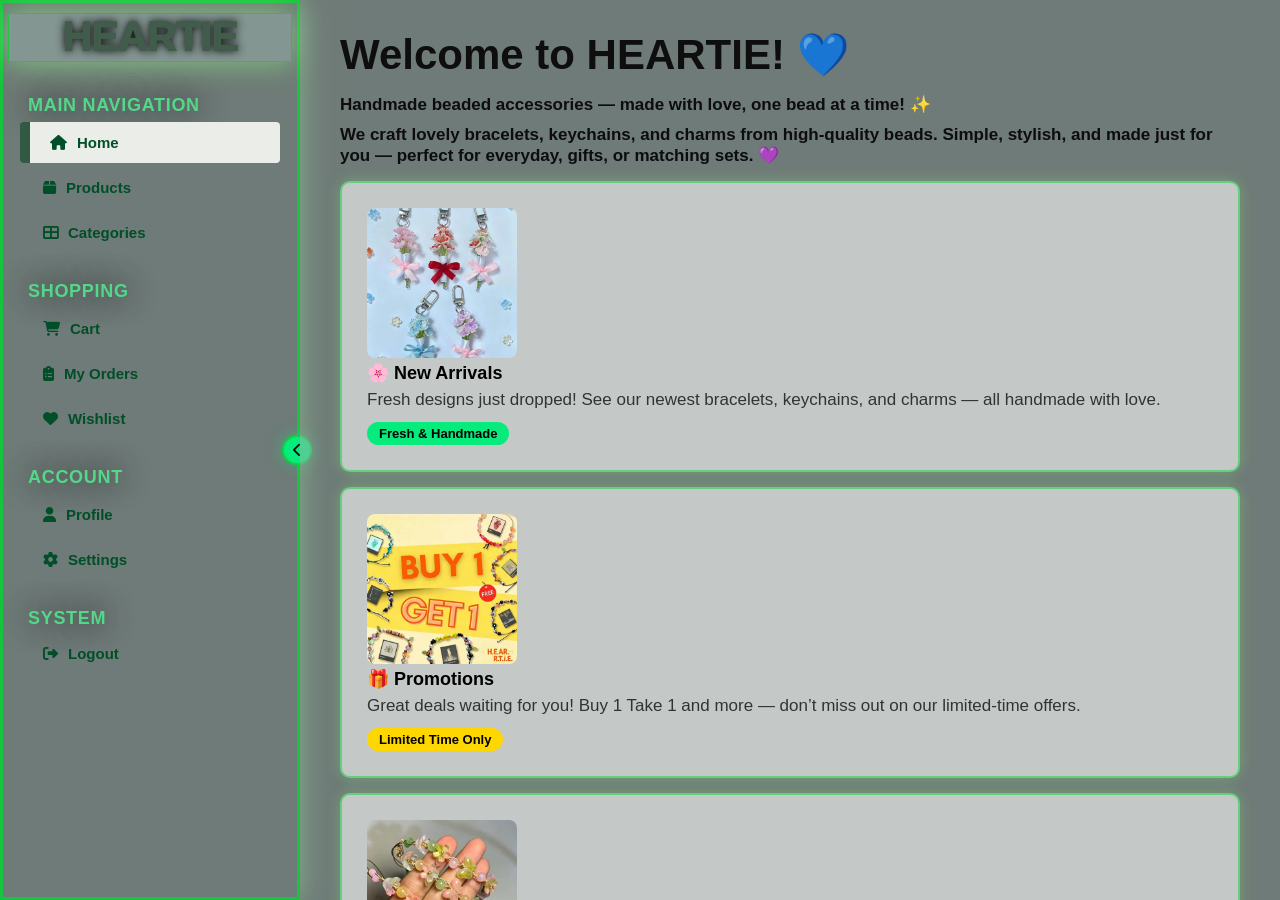
==== commit 4884528d: "Add files via upload" ====
--- a/side-menu.html
+++ b/side-menu.html
@@ -1,503 +1,460 @@
-<!DOCTYPE html>
-<html lang="en">
-<head>
-    <meta charset="UTF-8">
-    <meta name="viewport" content="width=device-width, initial-scale=1.0">
-    <title>HEARTIE — Beaded Accessories</title>
-    <link rel="stylesheet" href="side-menu.css">
-    <link rel="stylesheet" href="https://cdnjs.cloudflare.com/ajax/libs/font-awesome/6.4.0/css/all.min.css">
-</head>
-<body>
-
-    <!-- ✅ SIDEBAR -->
-    <div class="sidebar" id="sidebar">
-        
-        <div class="store-name">HEARTIE</div>
-
-        <button class="toggle-btn" id="toggleBtn" onclick="toggleSidebar()">
-            <i class="fas fa-chevron-left" id="toggleIcon"></i>
-        </button>
-
-        <div class="menu-group">
-            <div class="group-title">MAIN NAVIGATION</div>
-            <a href="#" class="menu-item active" id="menu-home">
-                <i class="fas fa-home"></i> <span class="menu-text">Home</span>
-            </a>
-            <a href="#" class="menu-item" id="menu-products">
-                <i class="fas fa-box"></i> <span class="menu-text">Products</span>
-            </a>
-            <a href="#" class="menu-item" id="menu-categories">
-                <i class="fas fa-th-large"></i> <span class="menu-text">Categories</span>
-            </a>
-        </div>
-
-        <div class="menu-group">
-            <div class="group-title">SHOPPING</div>
-            <a href="#" class="menu-item" id="menu-cart">
-                <i class="fas fa-shopping-cart"></i> <span class="menu-text">Cart</span>
-            </a>
-            <a href="#" class="menu-item" id="menu-orders">
-                <i class="fas fa-clipboard-list"></i> <span class="menu-text">My Orders</span>
-            </a>
-            <a href="#" class="menu-item" id="menu-wishlist">
-                <i class="fas fa-heart"></i> <span class="menu-text">Wishlist</span>
-            </a>
-        </div>
-
-        <div class="menu-group">
-            <div class="group-title">ACCOUNT</div>
-            <a href="#" class="menu-item" id="menu-profile">
-                <i class="fas fa-user"></i> <span class="menu-text">Profile</span>
-            </a>
-            <a href="#" class="menu-item" id="menu-settings">
-                <i class="fas fa-cog"></i> <span class="menu-text">Settings</span>
-            </a>
-        </div>
-
-        <div class="menu-group">
-            <div class="group-title">SYSTEM</div>
-            <a href="#" class="menu-item logout" id="menu-logout">
-                <i class="fas fa-sign-out-alt"></i> <span class="menu-text">Logout</span>
-            </a>
-        </div>
-    </div>
-
-    <!-- ✅ MAIN CONTENT -->
-    <div class="main-content" id="mainContent">
-        
-        <!-- ✅ HOME SECTION -->
-        <section id="home" class="content-section active">
-            <h1>Welcome to HEARTIE! 💜</h1>
-            <p>Handmade beaded accessories — made with love, one bead at a time! ✨</p>
-
-            <!-- 🟢 1. NEW ARRIVALS -->
-            <div style="background: #ffffff; padding: 20px; border-radius: 12px; border: 2px solid #06eb7c; margin: 15px 0;">
-                <div style="display: flex; align-items: flex-start; gap: 20px;">
-                    <div>
-                        <img src="Buque flowers.jpg" alt="New Arrivals" style="width: 180px; height: 250px; object-fit: cover; border-radius: 8px;">
-                    </div>
-                    <div>
-                        <h3 style="color: #000; font-size: 18px; margin: 0 0 6px 0;">🌸 New Arrivals</h3>
-                        <p style="color: #333; margin: 0 0 4px 0;">Check out our latest beaded bracelets, keychains, and phone charms!</p>
-                        <span style="display: inline-block; background: #06eb7c; color: #000; padding: 4px 12px; border-radius: 20px; font-size: 13px; font-weight: bold;">Fresh & Handmade</span>
-                    </div>
-                </div>
-            </div>
-
-            <!-- 🟡 2. PROMOTIONS -->
-            <div style="background: #ffffff; padding: 20px; border-radius: 12px; border: 2px solid #06eb7c; margin: 15px 0;">
-                <div style="display: flex; align-items: flex-start; gap: 20px;">
-                    <div>
-                        <img src="Buy One.jpg" alt="Promotions" style="width: 180px; height: 180px; object-fit: cover; border-radius: 8px;">
-                    </div>
-                    <div>
-                        <h3 style="color: #000; font-size: 18px; margin: 0 0 6px 0;">🎁 Promotions</h3>
-                        <p style="color: #333; margin: 0 0 4px 0;">Buy 1 Take 1 on selected bracelets & keychains this week!</p>
-                        <span style="display: inline-block; background: #ffc107; color: #000; padding: 4px 12px; border-radius: 20px; font-size: 13px; font-weight: bold;">Limited Time Only</span>
-                    </div>
-                </div>
-            </div>
-
-            <!-- 💜 3. BEST SELLERS -->
-            <div style="background: #ffffff; padding: 20px; border-radius: 12px; border: 2px solid #06eb7c; margin: 15px 0;">
-                <div style="display: flex; align-items: flex-start; gap: 20px;">
-                    <div>
-                        <img src="Best.jpg" alt="Best Sellers" style="width: 180px; height: 250px; object-fit: cover; border-radius: 8px;">
-                    </div>
-                    <div>
-                        <h3 style="color: #000; font-size: 18px; margin: 0 0 6px 0;">💖 Best Sellers</h3>
-                        <p style="color: #333; margin: 0 0 4px 0;">Top-rated beaded accessories loved by our customers!</p>
-                        <span style="display: inline-block; background: #90ee90; color: #000; padding: 4px 12px; border-radius: 20px; font-size: 13px; font-weight: bold;">Customer Favorite</span>
-                    </div>
-                </div>
-            </div>
-        </section>
-
-        <!-- ✅ PRODUCTS SECTION -->
-        <section id="products" class="content-section">
-            <h1>Our Beaded Collection 🫶</h1>
-            <p>Handmade with love — each piece is uniquely yours! ✨</p>
-            
-            <div style="background: #ffffff; padding: 20px; border-radius: 12px; border: 2px solid #06eb7c; margin: 15px 0;">
-                <div style="display: flex; align-items: flex-start; gap: 20px;">
-                    <div>
-                        <img src="Flower Beaded Bracelet.jpg" alt="Flower Beaded Bracelet" style="width: 150px; height: 150px; object-fit: cover; border-radius: 8px;">
-                    </div>
-                    <div>
-                        <h3 style="color: #000; font-size: 18px; margin: 0 0 6px 0;">Flower Beaded Bracelet 🌸</h3>
-                        <p style="color: #333; margin: 0 0 4px 0;">Colorful daisy beads — stretchy & comfortable!</p>
-                        <p style="color: #000; font-weight: bold; font-size: 16px; margin: 0 0 10px 0;">₱45.00</p>
-                        <button style="background: #06eb7c; color: #000; border: none; padding: 6px 14px; border-radius: 6px; font-weight: bold; cursor: pointer;">🛒 Add to Cart</button>
-                    </div>
-                </div>
-            </div>
-
-            <div style="background: #ffffff; padding: 20px; border-radius: 12px; border: 2px solid #06eb7c; margin: 15px 0;">
-                <div style="display: flex; align-items: flex-start; gap: 20px;">
-                    <div>
-                        <img src="Heart Beaded Bracelet.jpg" alt="Heart Beaded Bracelet" style="width: 150px; height: 150px; object-fit: cover; border-radius: 8px;">
-                    </div>
-                    <div>
-                        <h3 style="color: #000; font-size: 18px; margin: 0 0 6px 0;">Heart Beaded Bracelet 💜</h3>
-                        <p style="color: #333; margin: 0 0 4px 0;">Purple heart beads — simple & everyday perfect!</p>
-                        <p style="color: #000; font-weight: bold; font-size: 16px; margin: 0 0 10px 0;">₱40.00</p>
-                        <button style="background: #06eb7c; color: #000; border: none; padding: 6px 14px; border-radius: 6px; font-weight: bold; cursor: pointer;">🛒 Add to Cart</button>
-                    </div>
-                </div>
-            </div>
-
-            <div style="background: #ffffff; padding: 20px; border-radius: 12px; border: 2px solid #06eb7c; margin: 15px 0;">
-                <div style="display: flex; align-items: flex-start; gap: 20px;">
-                    <div>
-                        <img src="Custom Name Keychain.jpg" alt="Custom Name Keychain" style="width: 150px; height: 150px; object-fit: cover; border-radius: 8px;">
-                    </div>
-                    <div>
-                        <h3 style="color: #000; font-size: 18px; margin: 0 0 6px 0;">Custom Name Keychain 🔑</h3>
-                        <p style="color: #333; margin: 0 0 4px 0;">Personalized beaded keychain — any name you want!</p>
-                        <p style="color: #000; font-weight: bold; font-size: 16px; margin: 0 0 10px 0;">₱55.00</p>
-                        <button style="background: #06eb7c; color: #000; border: none; padding: 6px 14px; border-radius: 6px; font-weight: bold; cursor: pointer;">🛒 Add to Cart</button>
-                    </div>
-                </div>
-            </div>
-
-            <div style="background: #ffffff; padding: 20px; border-radius: 12px; border: 2px solid #06eb7c; margin: 15px 0;">
-                <div style="display: flex; align-items: flex-start; gap: 20px;">
-                    <div>
-                        <img src="Beaded Phone Charm.jpg" alt="Beaded Phone Charm" style="width: 150px; height: 150px; object-fit: cover; border-radius: 8px;">
-                    </div>
-                    <div>
-                        <h3 style="color: #000; font-size: 18px; margin: 0 0 6px 0;">Beaded Phone Charm 📱</h3>
-                        <p style="color: #333; margin: 0 0 4px 0;">Pastel beaded wrist strap — secure & cute!</p>
-                        <p style="color: #000; font-weight: bold; font-size: 16px; margin: 0 0 10px 0;">₱50.00</p>
-                        <button style="background: #06eb7c; color: #000; border: none; padding: 6px 14px; border-radius: 6px; font-weight: bold; cursor: pointer;">🛒 Add to Cart</button>
-                    </div>
-                </div>
-            </div>
-
-            <div style="background: #ffffff; padding: 20px; border-radius: 12px; border: 2px solid #06eb7c; margin: 15px 0;">
-                <div style="display: flex; align-items: flex-start; gap: 20px;">
-                    <div>
-                        <img src="Couple Bracelet Set.jpg" alt="Couple Bracelet Set" style="width: 150px; height: 150px; object-fit: cover; border-radius: 8px;">
-                    </div>
-                    <div>
-                        <h3 style="color: #000; font-size: 18px; margin: 0 0 6px 0;">Couple Bracelet Set 💞</h3>
-                        <p style="color: #333; margin: 0 0 4px 0;">Matching beaded bracelets — 2 pieces included!</p>
-                        <p style="color: #000; font-weight: bold; font-size: 16px; margin: 0 0 10px 0;">₱85.00</p>
-                        <button style="background: #06eb7c; color: #000; border: none; padding: 6px 14px; border-radius: 6px; font-weight: bold; cursor: pointer;">🛒 Add to Cart</button>
-                    </div>
-                </div>
-            </div>
-
-            <div style="background: #ffffff; padding: 20px; border-radius: 12px; border: 2px solid #06eb7c; margin: 15px 0;">
-                <div style="display: flex; align-items: flex-start; gap: 20px;">
-                    <div>
-                        <img src="Pearl Beaded Bracelet.jpg" alt="Pearl Beaded Bracelet" style="width: 150px; height: 150px; object-fit: cover; border-radius: 8px;">
-                    </div>
-                    <div>
-                        <h3 style="color: #000; font-size: 18px; margin: 0 0 6px 0;">Pearl Beaded Bracelet 🦢</h3>
-                        <p style="color: #333; margin: 0 0 4px 0;">Elegant white pearls — perfect for any occasion!</p>
-                        <p style="color: #000; font-weight: bold; font-size: 16px; margin: 0 0 10px 0;">₱60.00</p>
-                        <button style="background: #06eb7c; color: #000; border: none; padding: 6px 14px; border-radius: 6px; font-weight: bold; cursor: pointer;">🛒 Add to Cart</button>
-                    </div>
-                </div>
-            </div>
-        </section>
-
-        <!-- ✅ CATEGORIES SECTION -->
-        <section id="categories" class="content-section">
-            <h1>Shop by Category 🫶</h1>
-            <p>Find your perfect beaded accessory!</p>
-            
-            <div style="background: #ffffff; padding: 20px; border-radius: 12px; border: 2px solid #06eb7c; margin: 15px 0;">
-                <div style="display: flex; align-items: flex-start; gap: 20px;">
-                    <div>
-                        <img src="Bracelets flower.jpg" alt="Bracelets" style="width: 150px; height: 150px; object-fit: cover; border-radius: 8px;">
-                    </div>
-                    <div>
-                        <h3 style="color: #000; font-size: 18px; margin: 0 0 6px 0;">📿 Bracelets</h3>
-                        <p style="color: #333; margin: 0 0 4px 0;">Flower, minimalist, couple sets — starting at ₱35!</p>
-                        <span style="display: inline-block; background: #06eb7c; color: #000; padding: 4px 12px; border-radius: 20px; font-size: 13px; font-weight: bold;">12 Items</span>
-                    </div>
-                </div>
-            </div>
-
-            <div style="background: #ffffff; padding: 20px; border-radius: 12px; border: 2px solid #06eb7c; margin: 15px 0;">
-                <div style="display: flex; align-items: flex-start; gap: 20px;">
-                    <div>
-                        <img src="Keychains.jpg" alt="Keychains" style="width: 100px; height: 150px; object-fit: cover; border-radius: 8px;">
-                    </div>
-                    <div>
-                        <h3 style="color: #000; font-size: 18px; margin: 0 0 6px 0;">🔑 Keychains</h3>
-                        <p style="color: #333; margin: 0 0 4px 0;">Custom names, hearts, charms — starting at ₱45!</p>
-                        <span style="display: inline-block; background: #06eb7c; color: #000; padding: 4px 12px; border-radius: 20px; font-size: 13px; font-weight: bold;">8 Items</span>
-                    </div>
-                </div>
-            </div>
-
-            <div style="background: #ffffff; padding: 20px; border-radius: 12px; border: 2px solid #06eb7c; margin: 15px 0;">
-                <div style="display: flex; align-items: flex-start; gap: 20px;">
-                    <div>
-                        <img src="Phone Charms.jpg" alt="Phone Charms" style="width: 100px; height: 150px; object-fit: cover; border-radius: 8px;">
-                    </div>
-                    <div>
-                        <h3 style="color: #000; font-size: 18px; margin: 0 0 6px 0;">📱 Phone Charms</h3>
-                        <p style="color: #333; margin: 0 0 4px 0;">Beaded wrist straps & lanyards — starting at ₱40!</p>
-                        <span style="display: inline-block; background: #06eb7c; color: #000; padding: 4px 12px; border-radius: 20px; font-size: 13px; font-weight: bold;">6 Items</span>
-                    </div>
-                </div>
-            </div>
-
-            <div style="background: #ffffff; padding: 20px; border-radius: 12px; border: 2px solid #06eb7c; margin: 15px 0;">
-                <div style="display: flex; align-items: flex-start; gap: 20px;">
-                    <div>
-                        <img src="Gift Sets.jpg" alt="Gift Sets" style="width: 160px; height: 160px; object-fit: cover; border-radius: 8px;">
-                    </div>
-                    <div>
-                        <h3 style="color: #000; font-size: 18px; margin: 0 0 6px 0;">🎁 Gift Sets</h3>
-                        <p style="color: #333; margin: 0 0 4px 0;">Bracelet + Keychain bundles — save more! 💜</p>
-                        <span style="display: inline-block; background: #ffc107; color: #000; padding: 4px 12px; border-radius: 20px; font-size: 13px; font-weight: bold;">🔥 Best Seller</span>
-                    </div>
-                </div>
-            </div>
-        </section>
-
-        <!-- ✅ CART SECTION -->
-        <section id="cart" class="content-section">
-            <h1>Your Cart 🛒</h1>
-            <p>Review your items before checking out</p>
-            
-            <div style="background: #ffffff; padding: 20px; border-radius: 12px; border: 2px solid #06eb7c; margin: 20px 0;">
-                <div style="display: flex; align-items: flex-start; gap: 20px;">
-                    <div>
-                        <img src="Flower Beaded Bracelet.jpg" alt="Flower Beaded Bracelet" style="width: 150px; height: 150px; object-fit: cover; border-radius: 8px;">
-                    </div>
-                    <div>
-                        <h3 style="color: #000; font-size: 18px; margin: 0 0 6px 0;">Flower Beaded Bracelet</h3>
-                        <p style="color: #000; font-weight: bold; font-size: 16px; margin: 0 0 10px 0;">₱45.00</p>
-                        <div style="display: flex; align-items: center; gap: 8px; margin-bottom: 12px;">
-                            <label style="color: #333; font-size: 14px;">Quantity:</label>
-                            <input type="number" value="1" min="1" style="width: 50px; padding: 4px; border: 1px solid #ccc; border-radius: 4px; text-align: center; font-size: 14px;">
-                        </div>
-                        <button style="background: #ff6b6b; color: white; border: none; padding: 6px 16px; border-radius: 4px; cursor: pointer; font-size: 14px;">Remove</button>
-                    </div>
-                </div>
-            </div>
-
-            <div style="background: #f0fff4; padding: 18px 20px; border-radius: 12px; border: 2px solid #06eb7c; display: flex; justify-content: space-between; align-items: center;">
-                <h3 style="font-size: 20px; color: #000; margin: 0;">Total: ₱45.00</h3>
-                <button style="background: #06eb7c; color: #000; border: none; padding: 10px 24px; border-radius: 6px; font-size: 15px; font-weight: bold; cursor: pointer;">Proceed to Checkout</button>
-            </div>
-        </section>
-
-        <!-- ✅ MY ORDERS SECTION -->
-       <section id="orders" class="content-section">
-            <h1>My Orders 📦</h1>
-            <p>Track your order history & payment details</p>
-            
-            <div style="background: #ffffff; padding: 20px; border-radius: 12px; border: 2px solid #06eb7c; margin: 15px 0;">
-                <div style="display: flex; align-items: flex-start; gap: 20px;">
-                    <div>
-                        <img src="Flower Beaded Bracelet.jpg" alt="Flower Beaded Bracelet" style="width: 150px; height: 150px; object-fit: cover; border-radius: 8px;">
-                    </div>
-                    <div>
-                        <h3 style="color: #000; font-size: 18px; margin: 0 0 6px 0;">Order</h3>
-                        <p style="color: #333; margin: 0 0 4px 0;">Flower Beaded Bracelet × 1</p>
-                        <p style="color: #666; font-size: 14px; margin: 0 0 8px 0;">Date: Aug 10, 2026</p>
-                        <p style="color: #555; font-size: 14px; margin: 0 0 8px 0;"><strong>💳 Payment Method:</strong> GCash</p>
-                        <span style="display: inline-block; background: #06eb7c; color: #000; padding: 4px 12px; border-radius: 20px; font-size: 13px; font-weight: bold; margin-bottom: 8px;">✅ Delivered</span>
-                        <p style="color: #000; font-weight: bold; font-size: 16px; margin: 0;">Total: ₱45.00</p>
-                    </div>
-                </div>
-            </div>
-
-            <div style="background: #ffffff; padding: 20px; border-radius: 12px; border: 2px solid #06eb7c; margin: 15px 0;">
-                <div style="display: flex; align-items: flex-start; gap: 20px;">
-                    <div>
-                        <img src="Custom Name Keychain.jpg" alt="Custom Name Keychain" style="width: 150px; height: 150px; object-fit: cover; border-radius: 8px;">
-                    </div>
-                    <div>
-                        <h3 style="color: #000; font-size: 18px; margin: 0 0 6px 0;">Order</h3>
-                        <p style="color: #333; margin: 0 0 4px 0;">Custom Name Keychain × 1</p>
-                        <p style="color: #666; font-size: 14px; margin: 0 0 8px 0;">Date: Aug 15, 2026</p>
-                        <p style="color: #555; font-size: 14px; margin: 0 0 8px 0;"><strong>💳 Payment Method:</strong> Online Banking</p>
-                        <span style="display: inline-block; background: #ffc107; color: #000; padding: 4px 12px; border-radius: 20px; font-size: 13px; font-weight: bold; margin-bottom: 8px;">🚚 Shipping</span>
-                        <p style="color: #000; font-weight: bold; font-size: 16px; margin: 0;">Total: ₱55.00</p>
-                    </div>
-                </div>
-            </div>
-
-            <div style="background: #ffffff; padding: 20px; border-radius: 12px; border: 2px solid #06eb7c; margin: 15px 0;">
-                <div style="display: flex; align-items: flex-start; gap: 20px;">
-                    <div>
-                        <img src="Heart Beaded Bracelet.jpg" alt="Heart Beaded Bracelet" style="width: 150px; height: 150px; object-fit: cover; border-radius: 8px;">
-                    </div>
-                    <div>
-                        <h3 style="color: #000; font-size: 18px; margin: 0 0 6px 0;">Order</h3>
-                        <p style="color: #333; margin: 0 0 4px 0;">Heart Beaded Bracelet × 2</p>
-                        <p style="color: #666; font-size: 14px; margin: 0 0 8px 0;">Date: Aug 19, 2026</p>
-                        <p style="color: #555; font-size: 14px; margin: 0 0 8px 0;"><strong>💳 Payment Method:</strong> Cash on Delivery</p>
-                        <span style="display: inline-block; background: #90ee90; color: #000; padding: 4px 12px; border-radius: 20px; font-size: 13px; font-weight: bold; margin-bottom: 8px;">⏳ Processing</span>
-                        <p style="color: #000; font-weight: bold; font-size: 16px; margin: 0;">Total: ₱80.00</p>
-                    </div>
-                </div>
-            </div>
-        </section>
-
-        <!-- ✅ WISHLIST SECTION -->
-        <section id="wishlist" class="content-section">
-            <h1>My Wishlist ❤️</h1>
-            <p>Your saved items</p>
-            
-            <div style="background: #ffffff; padding: 20px; border-radius: 12px; border: 2px solid #06eb7c; margin: 15px 0;">
-                <div style="display: flex; align-items: flex-start; gap: 20px;">
-                    <div>
-                        <img src="Beaded Phone Charm.jpg" alt="Beaded Phone Charm" style="width: 150px; height: 150px; object-fit: cover; border-radius: 8px;">
-                    </div>
-                    <div>
-                        <h3 style="color: #000; font-size: 18px; margin: 0 0 6px 0;">Beaded Phone Charm</h3>
-                        <p style="color: #555; font-size: 14px; margin: 0 0 10px 0;">Pastel beaded wrist strap — secure & cute!</p>
-                        <p style="color: #000; font-weight: bold; font-size: 16px; margin: 0 0 12px 0;">₱50.00</p>
-                        <button style="background: #06eb7c; color: #000; border: none; padding: 8px 16px; border-radius: 6px; font-weight: bold; cursor: pointer;">🛒 Move to Cart</button>
-                    </div>
-                </div>
-            </div>
-
-            <div style="background: #ffffff; padding: 20px; border-radius: 12px; border: 2px solid #06eb7c; margin: 15px 0;">
-                <div style="display: flex; align-items: flex-start; gap: 20px;">
-                    <div>
-                        <img src="Couple Bracelet Set.jpg" alt="Couple Bracelet Set" style="width: 150px; height: 150px; object-fit: cover; border-radius: 8px;">
-                    </div>
-                    <div>
-                        <h3 style="color: #000; font-size: 18px; margin: 0 0 6px 0;">Couple Bracelet Set</h3>
-                        <p style="color: #555; font-size: 14px; margin: 0 0 10px 0;">Matching beaded bracelets for you & your special someone!</p>
-                        <p style="color: #000; font-weight: bold; font-size: 16px; margin: 0 0 12px 0;">₱120.00</p>
-                        <button style="background: #06eb7c; color: #000; border: none; padding: 8px 16px; border-radius: 6px; font-weight: bold; cursor: pointer;">🛒 Move to Cart</button>
-                    </div>
-                </div>
-            </div>
-
-            <div style="background: #ffffff; padding: 20px; border-radius: 12px; border: 2px solid #06eb7c; margin: 15px 0;">
-                <div style="display: flex; align-items: flex-start; gap: 20px;">
-                    <div>
-                        <img src="Gift Sets.jpg" alt="Gift Set" style="width: 150px; height: 150px; object-fit: cover; border-radius: 8px;">
-                    </div>
-                    <div>
-                        <h3 style="color: #000; font-size: 18px; margin: 0 0 6px 0;">Gift Set (Bracelet + Keychain)</h3>
-                        <p style="color: #555; font-size: 14px; margin: 0 0 10px 0;">Complete bundle — perfect for gifts!</p>
-                        <p style="color: #000; font-weight: bold; font-size: 16px; margin: 0 0 12px 0;">₱130.00</p>
-                        <button style="background: #06eb7c; color: #000; border: none; padding: 8px 16px; border-radius: 6px; font-weight: bold; cursor: pointer;">🛒 Move to Cart</button>
-                    </div>
-                </div>
-            </div>
-        </section>
-
-        <!-- ✅ PROFILE SECTION -->
-        <section id="profile" class="content-section">
-            <h1>My Profile 👤</h1>
-            <p>Manage your account details</p>
-            
-            <div style="background: rgba(255,255,255,0.8); padding: 25px; border-radius: 16px; border: 3px solid #06eb7c; margin-top: 20px; box-shadow: 0 0 20px rgba(6,235,124,0.2);">
-                <div style="display: flex; align-items: center; gap: 20px; margin-bottom: 25px;">
-                    <div style="width: 80px; height: 80px; border-radius: 50%; background: linear-gradient(135deg, #06eb7c, #05c06a); display: flex; align-items: center; justify-content: center; font-size: 35px; color: white; box-shadow: 0 0 15px rgba(6,235,124,0.4);">💚</div>
-                    <div>
-                        <h2 style="color: #000; font-size: 22px; margin: 0; font-weight: bold;">Mikai Lla</h2>
-                        <p style="color: #05c06a; font-size: 15px; margin: 5px 0 0 0;">Member Since — February 2022</p>
-                    </div>
-                </div>
-
-                <div style="display: grid; gap: 14px;">
-                    <div style="padding: 12px 15px; background: rgba(6,235,124,0.1); border-radius: 8px; border-left: 4px solid #06eb7c;">
-                        <strong style="color: #000;">📧 Email:</strong> <span style="color: #05c06a;">Mikai@gmail.com</span>
-                    </div>
-                    <div style="padding: 12px 15px; background: rgba(6,235,124,0.1); border-radius: 8px; border-left: 4px solid #06eb7c;">
-                        <strong style="color: #000;">🎓 Course:</strong> <span style="color: #05c06a;">Bachelor of Science in Information Technology</span>
-                    </div>
-                    <div style="padding: 12px 15px; background: rgba(6,235,124,0.1); border-radius: 8px; border-left: 4px solid #06eb7c;">
-                        <strong style="color: #000;">📚 Year Level:</strong> <span style="color: #05c06a;">2nd Year</span>
-                    </div>
-                    <div style="padding: 12px 15px; background: rgba(6,235,124,0.1); border-radius: 8px; border-left: 4px solid #06eb7c;">
-                        <strong style="color: #000;">📱 Phone:</strong> <span style="color: #05c06a;">+63 910-688-3273</span>
-                    </div>
-                    <div style="padding: 12px 15px; background: rgba(6,235,124,0.1); border-radius: 8px; border-left: 4px solid #06eb7c;">
-                        <strong style="color: #000;">📍 Location:</strong> <span style="color: #05c06a;">Camiling, Tarlac</span>
-                    </div>
-                </div>
-
-                <div style="margin-top: 25px; display: flex; gap: 12px; flex-wrap: wrap;">
-                    <button style="padding: 10px 20px; background: linear-gradient(90deg, #06eb7c, #05c06a); color: #000; border: none; border-radius: 8px; font-weight: bold; cursor: pointer; box-shadow: 0 0 10px rgba(6,235,124,0.3);">✏️ Edit Profile</button>
-                    <button style="padding: 10px 20px; background: rgba(6,235,124,0.15); color: #000; border: 2px solid #06eb7c; border-radius: 8px; font-weight: bold; cursor: pointer;">🔒 Change Password</button>
-                </div>
-            </div>
-        </section>
-
-        <!-- ✅ SETTINGS SECTION -->
-        <section id="settings" class="content-section">
-            <h1>Account Settings ⚙️</h1>
-            <p>Customize your preferences</p>
-            
-            <div style="margin-top: 20px; display: grid; gap: 18px;">
-                <div style="background: rgba(255,255,255,0.8); padding: 20px; border-radius: 12px; border: 2px solid #06eb7c;">
-                    <h3 style="color: #000; margin: 0 0 15px 0; font-size: 18px;">🔔 Notifications</h3>
-                    <div style="display: flex; justify-content: space-between; align-items: center; padding: 10px 0; border-bottom: 1px solid #06eb7c40;">
-                        <span style="color: #333; font-size: 15px;">Email & order alerts</span>
-                        <label style="width: 50px; height: 26px; background: #06eb7c; border-radius: 13px; position: relative; cursor: pointer; display: inline-block;">
-                            <span style="position: absolute; top: 3px; right: 3px; width: 20px; height: 20px; background: white; border-radius: 50%; box-shadow: 0 2px 4px rgba(0,0,0,0.2);"></span>
-                        </label>
-                    </div>
-                    <div style="display: flex; justify-content: space-between; align-items: center; padding: 10px 0 0 0;">
-                        <span style="color: #333; font-size: 15px;">Promo updates</span>
-                        <label style="width: 50px; height: 26px; background: #ddd; border-radius: 13px; position: relative; cursor: pointer; display: inline-block;">
-                            <span style="position: absolute; top: 3px; left: 3px; width: 20px; height: 20px; background: white; border-radius: 50%; box-shadow: 0 2px 4px rgba(0,0,0,0.2);"></span>
-                        </label>
-                    </div>
-                </div>
-
-                <div style="background: rgba(255,255,255,0.8); padding: 20px; border-radius: 12px; border: 2px solid #06eb7c;">
-                    <h3 style="color: #000; margin: 0 0 15px 0; font-size: 18px;">🎨 Appearance & Language</h3>
-                    <div style="display: flex; justify-content: space-between; align-items: center; padding: 8px 0;">
-                        <span style="color: #333; font-size: 15px;">Theme</span>
-                        <select style="padding: 8px 12px; border-radius: 6px; border: 2px solid #06eb7c; color: #000; font-weight: 600; font-size: 14px; background: white;">
-                            <option>💚 Green Light</option>
-                            <option>🌙 Dark Mode</option>
-                            <option>🌸 Soft Pink</option>
-                        </select>
-                    </div>
-                    <div style="display: flex; justify-content: space-between; align-items: center; padding: 8px 0;">
-                        <span style="color: #333; font-size: 15px;">Language</span>
-                        <select style="padding: 8px 12px; border-radius: 6px; border: 2px solid #06eb7c; color: #000; font-weight: 600; font-size: 14px; background: white;">
-                            <option>🇬🇧 English</option>
-                            <option>🇵🇭 Filipino</option>
-                        </select>
-                    </div>
-                    <div style="display: flex; justify-content: space-between; align-items: center; padding: 8px 0 0 0;">
-                        <span style="color: #333; font-size: 15px;">Currency</span>
-                        <select style="padding: 8px 12px; border-radius: 6px; border: 2px solid #06eb7c; color: #000; font-weight: 600; font-size: 14px; background: white;">
-                            <option>🇵🇭 PHP — ₱</option>
-                            <option>🇺🇸 USD — $</option>
-                        </select>
-                    </div>
-                </div>
-
-                <div style="background: rgba(255,255,255,0.8); padding: 20px; border-radius: 12px; border: 2px solid #06eb7c;">
-                    <h3 style="color: #000; margin: 0 0 15px 0; font-size: 18px;">🔒 Security & Support</h3>
-                    <div style="display: flex; justify-content: space-between; align-items: center; padding: 10px 0; border-bottom: 1px solid #06eb7c40; cursor: pointer;">
-                        <span style="color: #333; font-size: 15px;">Change Password</span>
-                        <span style="color: #06eb7c; font-size: 20px; font-weight: bold;">›</span>
-                    </div>
-                    <div style="display: flex; justify-content: space-between; align-items: center; padding: 10px 0; border-bottom: 1px solid #06eb7c40; cursor: pointer;">
-                        <span style="color: #333; font-size: 15px;">Privacy Policy</span>
-                        <span style="color: #06eb7c; font-size: 20px; font-weight: bold;">›</span>
-                    </div>
-                    <div style="display: flex; justify-content: space-between; align-items: center; padding: 10px 0 0 0; cursor: pointer;">
-                        <span style="color: #333; font-size: 15px;">Help & Contact</span>
-                        <span style="color: #06eb7c; font-size: 20px; font-weight: bold;">›</span>
-                    </div>
-                </div>
-            </div>
-        </section>
-
-    </div>
-
-    <script src="side-menu.js"></script>
-</body>
+<!DOCTYPE html>
+<html lang="en">
+<head>
+    <meta charset="UTF-8">
+    <meta name="viewport" content="width=device-width, initial-scale=1.0">
+    <title>HEARTIE — Beaded Accessories</title>
+    <link rel="stylesheet" href="side-menu.css">
+    <link rel="stylesheet" href="https://cdnjs.cloudflare.com/ajax/libs/font-awesome/6.4.0/css/all.min.css">
+</head>
+<body>
+
+    <div class="sidebar" id="sidebar">
+        
+        <div class="store-name">HEARTIE</div>
+
+        <button class="toggle-btn" id="toggleBtn" onclick="toggleSidebar()">
+            <i class="fas fa-chevron-left" id="toggleIcon"></i>
+        </button>
+
+        <div class="menu-group">
+            <div class="group-title">MAIN NAVIGATION</div>
+            <a href="#" class="menu-item active" id="menu-home" onclick="showPage('home'); setActiveNav(this); return false;">
+                <i class="fas fa-home"></i><span class="menu-text">Home</span>
+            </a>
+            <a href="#" class="menu-item" id="menu-products" onclick="showPage('products'); setActiveNav(this); return false;">
+                <i class="fas fa-box"></i><span class="menu-text">Products</span>
+            </a>
+            <a href="#" class="menu-item" id="menu-categories" onclick="showPage('categories'); setActiveNav(this); return false;">
+                <i class="fas fa-th-large"></i><span class="menu-text">Categories</span>
+            </a>
+        </div>
+
+        <div class="menu-group">
+            <div class="group-title">SHOPPING</div>
+            <a href="#" class="menu-item" id="menu-cart" onclick="showPage('cart'); setActiveNav(this); return false;">
+                <i class="fas fa-shopping-cart"></i><span class="menu-text">Cart</span>
+            </a>
+            <a href="#" class="menu-item" id="menu-orders" onclick="showPage('orders'); setActiveNav(this); return false;">
+                <i class="fas fa-clipboard-list"></i><span class="menu-text">My Orders</span>
+            </a>
+            <a href="#" class="menu-item" id="menu-wishlist" onclick="showPage('wishlist'); setActiveNav(this); return false;">
+                <i class="fas fa-heart"></i><span class="menu-text">Wishlist</span>
+            </a>
+        </div>
+
+        <div class="menu-group">
+            <div class="group-title">ACCOUNT</div>
+            <a href="#" class="menu-item" id="menu-profile" onclick="showPage('profile'); setActiveNav(this); return false;">
+                <i class="fas fa-user"></i><span class="menu-text">Profile</span>
+            </a>
+            <a href="#" class="menu-item" id="menu-settings" onclick="showPage('settings'); setActiveNav(this); return false;">
+                <i class="fas fa-cog"></i><span class="menu-text">Settings</span>
+            </a>
+        </div>
+
+        <div class="menu-group">
+            <div class="group-title">SYSTEM</div>
+            <a href="#" class="menu-item logout" id="menu-logout" onclick="handleLogout(); return false;">
+                <i class="fas fa-sign-out-alt"></i><span class="menu-text">Logout</span>
+            </a>
+        </div>
+    </div>
+
+    <div class="main-content" id="mainContent">
+        
+        <section id="home" class="content-section active">
+    <div class="home-header">
+        <h1>Welcome to HEARTIE! 💙</h1>
+        <p class="home-subtitle">Handmade beaded accessories — made with love, one bead at a time! ✨</p>
+        <p class="home-desc">
+            We craft lovely bracelets, keychains, and charms from high-quality beads. Simple, stylish, and made just for you — perfect for everyday, gifts, or matching sets. 💜
+        </p>
+    </div>
+
+    <div class="home-features-row">
+        <div class="feature-card">
+            <img src="Buque flowers.jpg" alt="New Arrivals" class="card-img">
+            <div class="card-body">
+                <h3>🌸 New Arrivals</h3>
+                <p>Fresh designs just dropped! See our newest bracelets, keychains, and charms — all handmade with love.</p>
+                <span class="badge badge-green">Fresh & Handmade</span>
+            </div>
+        </div>
+
+        <div class="feature-card">
+            <img src="Buy One.jpg" alt="Promotions" class="card-img">
+            <div class="card-body">
+                <h3>🎁 Promotions</h3>
+                <p>Great deals waiting for you! Buy 1 Take 1 and more — don’t miss out on our limited-time offers.</p>
+                <span class="badge badge-yellow">Limited Time Only</span>
+            </div>
+        </div>
+
+        <div class="feature-card">
+            <img src="Best.jpg" alt="Best Sellers" class="card-img">
+            <div class="card-body">
+                <h3>💖 Best Sellers</h3>
+                <p>Customer favorites! Our most-loved pieces everyone keeps coming back for — you’ll love them too.</p>
+                <span class="badge badge-lightgreen">Customer Favorite</span>
+            </div>
+        </div>
+    </div>
+</section>
+
+        <section id="products" class="content-section">
+            <h1>Our Beaded Collection 🫶</h1>
+            <p>Handmade with love — each piece is uniquely yours! ✨</p>
+            
+            <div class="product-card">
+                <div class="card-row">
+                    <img src="Flower Beaded Bracelet.jpg" alt="Flower Beaded Bracelet" class="card-img">
+                    <div class="card-body">
+                        <h3>Flower Beaded Bracelet 🌸</h3>
+                        <p>Colorful daisy beads — stretchy & comfortable!</p>
+                        <p class="price">₱45.00</p>
+                        <button class="add-btn">🛒 Add to Cart</button>
+                    </div>
+                </div>
+            </div>
+
+            <div class="product-card">
+                <div class="card-row">
+                    <img src="Heart Beaded Bracelet.jpg" alt="Heart Beaded Bracelet" class="card-img">
+                    <div class="card-body">
+                        <h3>Heart Beaded Bracelet 💜</h3>
+                        <p>Purple heart beads — simple & everyday perfect!</p>
+                        <p class="price">₱40.00</p>
+                        <button class="add-btn">🛒 Add to Cart</button>
+                    </div>
+                </div>
+            </div>
+
+            <div class="product-card">
+                <div class="card-row">
+                    <img src="Custom Name Keychain.jpg" alt="Custom Name Keychain" class="card-img">
+                    <div class="card-body">
+                        <h3>Custom Name Keychain 🔑</h3>
+                        <p>Personalized beaded keychain — any name you want!</p>
+                        <p class="price">₱55.00</p>
+                        <button class="add-btn">🛒 Add to Cart</button>
+                    </div>
+                </div>
+            </div>
+
+            <div class="product-card">
+                <div class="card-row">
+                    <img src="Beaded Phone Charm.jpg" alt="Beaded Phone Charm" class="card-img">
+                    <div class="card-body">
+                        <h3>Beaded Phone Charm 📱</h3>
+                        <p>Pastel beaded wrist strap — secure & cute!</p>
+                        <p class="price">₱50.00</p>
+                        <button class="add-btn">🛒 Add to Cart</button>
+                    </div>
+                </div>
+            </div>
+
+            <div class="product-card">
+                <div class="card-row">
+                    <img src="Couple Bracelet Set.jpg" alt="Couple Bracelet Set" class="card-img">
+                    <div class="card-body">
+                        <h3>Couple Bracelet Set 💞</h3>
+                        <p>Matching beaded bracelets — 2 pieces included!</p>
+                        <p class="price">₱85.00</p>
+                        <button class="add-btn">🛒 Add to Cart</button>
+                    </div>
+                </div>
+            </div>
+
+            <div class="product-card">
+                <div class="card-row">
+                    <img src="Pearl Beaded Bracelet.jpg" alt="Pearl Beaded Bracelet" class="card-img">
+                    <div class="card-body">
+                        <h3>Pearl Beaded Bracelet 🦢</h3>
+                        <p>Elegant white pearls — perfect for any occasion!</p>
+                        <p class="price">₱60.00</p>
+                        <button class="add-btn">🛒 Add to Cart</button>
+                    </div>
+                </div>
+            </div>
+        </section>
+
+        <section id="categories" class="content-section">
+            <h1>Shop by Category 🫶</h1>
+            <p>Find your perfect beaded accessory!</p>
+            
+            <div class="category-card">
+                <div class="card-row">
+                    <img src="Bracelets flower.jpg" alt="Bracelets" class="card-img cat-img-1">
+                    <div class="card-body">
+                        <h3>📿 Bracelets</h3>
+                        <p>Flower, minimalist, couple sets — starting at ₱35!</p>
+                        <span class="badge badge-green">12 Items</span>
+                    </div>
+                </div>
+            </div>
+
+            <div class="category-card">
+                <div class="card-row">
+                    <img src="Keychains.jpg" alt="Keychains" class="card-img cat-img-2">
+                    <div class="card-body">
+                        <h3>🔑 Keychains</h3>
+                        <p>Custom names, hearts, charms — starting at ₱45!</p>
+                        <span class="badge badge-green">8 Items</span>
+                    </div>
+                </div>
+            </div>
+
+            <div class="category-card">
+                <div class="card-row">
+                    <img src="Phone Charms.jpg" alt="Phone Charms" class="card-img cat-img-2">
+                    <div class="card-body">
+                        <h3>📱 Phone Charms</h3>
+                        <p>Beaded wrist straps & lanyards — starting at ₱40!</p>
+                        <span class="badge badge-green">6 Items</span>
+                    </div>
+                </div>
+            </div>
+
+            <div class="category-card">
+                <div class="card-row">
+                    <img src="Gift Sets.jpg" alt="Gift Sets" class="card-img">
+                    <div class="card-body">
+                        <h3>🎁 Gift Sets</h3>
+                        <p>Bracelet + Keychain bundles — save more! 💜</p>
+                        <span class="badge badge-yellow">🔥 Best Seller</span>
+                    </div>
+                </div>
+            </div>
+        </section>
+
+        <section id="cart" class="content-section">
+            <h1>Your Cart 🛒</h1>
+            <p>Review your items before checking out</p>
+            
+            <div class="cart-card">
+                <div class="card-row">
+                    <img src="Flower Beaded Bracelet.jpg" alt="Flower Beaded Bracelet" class="card-img">
+                    <div class="card-body">
+                        <h3>Flower Beaded Bracelet</h3>
+                        <p class="price">₱45.00</p>
+                        <div class="qty-group">
+                            <label for="qty-input">Quantity:</label>
+                            <input 
+                                type="number" 
+                                id="qty-input" 
+                                name="quantity"
+                                value="1" 
+                                min="1" 
+                                class="qty-input"
+                                title="Enter quantity"
+                                aria-label="Quantity"
+                            >
+                        </div>
+                        <button class="remove-btn">Remove</button>
+                    </div>
+                </div>
+            </div>
+
+            <div class="total-row">
+                <h3>Total: ₱45.00</h3>
+                <button class="checkout-btn">Proceed to Checkout</button>
+            </div>
+        </section>
+
+        <section id="orders" class="content-section">
+            <h1>My Orders 📦</h1>
+            <p>Track your order history & payment details</p>
+            
+            <div class="order-card">
+                <div class="card-row">
+                    <img src="Flower Beaded Bracelet.jpg" alt="Flower Beaded Bracelet" class="card-img">
+                    <div class="card-body">
+                        <h3>Order 0001</h3>
+                        <p>Flower Beaded Bracelet × 1</p>
+                        <p class="order-meta">Date: Aug 10, 2026</p>
+                        <p class="payment-method"><strong>💳 Payment Method:</strong> GCash</p>
+                        <span class="badge badge-green">✅ Delivered</span>
+                        <p class="price">Total: ₱45.00</p>
+                    </div>
+                </div>
+            </div>
+
+            <div class="order-card">
+                <div class="card-row">
+                    <img src="Custom Name Keychain.jpg" alt="Custom Name Keychain" class="card-img">
+                    <div class="card-body">
+                        <h3>Order 0002</h3>
+                        <p>Custom Name Keychain × 1</p>
+                        <p class="order-meta">Date: Aug 15, 2026</p>
+                        <p class="payment-method"><strong>💳 Payment Method:</strong> Online Banking</p>
+                        <span class="badge badge-yellow">🚚 Shipping</span>
+                        <p class="price">Total: ₱55.00</p>
+                    </div>
+                </div>
+            </div>
+
+            <div class="order-card">
+                <div class="card-row">
+                    <img src="Heart Beaded Bracelet.jpg" alt="Heart Beaded Bracelet" class="card-img">
+                    <div class="card-body">
+                        <h3>Order 0003</h3>
+                        <p>Heart Beaded Bracelet × 2</p>
+                        <p class="order-meta">Date: Aug 19, 2026</p>
+                        <p class="payment-method"><strong>💳 Payment Method:</strong> Cash on Delivery</p>
+                        <span class="badge badge-lightgreen">⏳ Processing</span>
+                        <p class="price">Total: ₱80.00</p>
+                    </div>
+                </div>
+            </div>
+        </section>
+
+        <section id="wishlist" class="content-section">
+            <h1>My Wishlist ❤️</h1>
+            <p>Your saved items</p>
+            
+            <div class="wishlist-card">
+                <div class="card-row">
+                    <img src="Beaded Phone Charm.jpg" alt="Beaded Phone Charm" class="card-img">
+                    <div class="card-body">
+                        <h3>Beaded Phone Charm</h3>
+                        <p>Pastel beaded wrist strap — secure & cute!</p>
+                        <p class="price">₱50.00</p>
+                        <button class="move-btn">🛒 Move to Cart</button>
+                    </div>
+                </div>
+            </div>
+
+            <div class="wishlist-card">
+                <div class="card-row">
+                    <img src="Couple Bracelet Set.jpg" alt="Couple Bracelet Set" class="card-img">
+                    <div class="card-body">
+                        <h3>Couple Bracelet Set</h3>
+                        <p>Matching beaded bracelets for you & your special someone!</p>
+                        <p class="price">₱120.00</p>
+                        <button class="move-btn">🛒 Move to Cart</button>
+                    </div>
+                </div>
+            </div>
+
+            <div class="wishlist-card">
+                <div class="card-row">
+                    <img src="Gift Sets.jpg" alt="Gift Set" class="card-img">
+                    <div class="card-body">
+                        <h3>Gift Set (Bracelet + Keychain)</h3>
+                        <p>Complete bundle — perfect for gifts!</p>
+                        <p class="price">₱130.00</p>
+                        <button class="move-btn">🛒 Move to Cart</button>
+                    </div>
+                </div>
+            </div>
+        </section>
+
+        <section id="profile" class="content-section">
+            <h1>My Profile 👤</h1>
+            <p>Manage your account details</p>
+            
+            <div class="profile-card">
+                <div class="profile-header">
+                    <div class="profile-avatar">💚</div>
+                    <div class="profile-name-wrap">
+                        <h2>Mikai Lla</h2>
+                        <p class="member-since">Member Since — February 2022</p>
+                    </div>
+                </div>
+
+                <div class="profile-info">
+                    <div class="info-row">
+                        <strong>📧 Email:</strong> <span>Mikai@gmail.com</span>
+                    </div>
+                    <div class="info-row">
+                        <strong>🎓 Course:</strong> <span>Bachelor of Science in Information Technology</span>
+                    </div>
+                    <div class="info-row">
+                        <strong>📚 Year Level:</strong> <span>2nd Year</span>
+                    </div>
+                    <div class="info-row">
+                        <strong>📱 Phone:</strong> <span>+63 910-688-3273</span>
+                    </div>
+                    <div class="info-row">
+                        <strong>📍 Location:</strong> <span>Camiling, Tarlac</span>
+                    </div>
+                </div>
+
+                <div class="profile-buttons">
+                    <button class="btn-primary">✏️ Edit Profile</button>
+                    <button class="btn-outline">🔒 Change Password</button>
+                </div>
+            </div>
+        </section>
+
+        <section id="settings" class="content-section">
+            <h1>Account Settings ⚙️</h1>
+            <p>Customize your preferences</p>
+            
+            <div class="settings-wrap">
+                <div class="settings-card">
+                    <h3>🔔 Notifications</h3>
+                    <div class="setting-row">
+                        <span>Email & order alerts</span>
+                        <label class="toggle-switch on">
+                            <span class="toggle-dot"></span>
+                        </label>
+                    </div>
+                    <div class="setting-row">
+                        <span>Promo updates</span>
+                        <label class="toggle-switch off">
+                            <span class="toggle-dot"></span>
+                        </label>
+                    </div>
+                </div>
+
+                <div class="settings-card">
+                    <h3>🎨 Appearance & Language</h3>
+                    <div class="setting-row">
+                        <label for="theme-select">Theme</label>
+                        <select id="theme-select" class="setting-select">
+                            <option>💚 Green Light</option>
+                            <option>🌙 Dark Mode</option>
+                            <option>🌸 Soft Pink</option>
+                        </select>
+                    </div>
+                    <div class="setting-row">
+                        <label for="lang-select">Language</label>
+                        <select id="lang-select" class="setting-select">
+                            <option>🇬🇧 English</option>
+                            <option>🇵🇭 Filipino</option>
+                        </select>
+                    </div>
+                    <div class="setting-row">
+                        <label for="currency-select">Currency</label>
+                        <select id="currency-select" class="setting-select">
+                            <option>🇵🇭 PHP — ₱</option>
+                            <option>🇺🇸 USD — $</option>
+                        </select>
+                    </div>
+                </div>
+
+                <div class="settings-card">
+                    <h3>🔒 Security & Support</h3>
+                    <div class="setting-row link-row">
+                        <span>Change Password</span>
+                        <span class="arrow">›</span>
+                    </div>
+                    <div class="setting-row link-row">
+                        <span>Privacy Policy</span>
+                        <span class="arrow">›</span>
+                    </div>
+                    <div class="setting-row link-row">
+                        <span>Help & Contact</span>
+                        <span class="arrow">›</span>
+                    </div>
+                </div>
+            </div>
+        </section>
+
+    </div>
+
+    <script src="side-menu.js"></script>
+</body>
 </html>
--- a/side-menu.css
+++ b/side-menu.css
@@ -1,279 +1,592 @@
-* {
-    margin: 0;
-    padding: 0;
-    box-sizing: border-box;
-    font-family: 'Segoe UI', sans-serif;
-}
-
-body {
-    background-color: #888888; /* ✅ STABLE GRAY — HINDI MAGBABAGO! */
-    background-size: cover;
-    background-position: center;
-    background-repeat: no-repeat;
-    display: flex;
-    min-height: 100vh;
-    color: rgb(65, 92, 74);
-    position: relative;
-    overflow-x: hidden;
-    /* ❌ TINANGGAL ANG ANIMATION SA BODY — PARA HINDI MAAPEKTUHAN ANG BACKGROUND! */
-}
-
-/* ✅ DARK OVERLAY — STABLE LANG, HINDI NAGBABAGO! */
-body::before {
-    content: '';
-    position: absolute;
-    top: 0;
-    left: 0;
-    width: 100%;
-    height: 100%;
-    background: rgba(12, 12, 12, 0.55); /* ✅ HINDI SUMASAMA SA ANIMATION! */
-    z-index: 0;
-}
-
-.sidebar, .main-content {
-    position: relative;
-    z-index: 1;
-    transition: all 0.3s ease;
-}
-
-/* ✅ SIDEBAR — MAY ANIMATION! KULAY LANG ANG NAGBABAGO, BACKGROUND STABLE! */
-.sidebar {
-    width: 300px;
-    height: 100vh;
-    position: fixed;
-    padding: 10px 5px;
-    background: rgba(153, 178, 171, 0.5); /* ✅ STABLE BACKGROUND */
-    display: flex;
-    flex-direction: column;
-    box-shadow: 0 0 30px rgba(144, 250, 134, 0.607);
-    border: 3px solid rgba(7, 213, 52, 0.838);
-    animation: animateBg 5s linear infinite; /* ✅ ANIMATION — KULAY LANG ANG NAGBABAGO! */
-    transition: width 0.3s ease;
-    left: 0;
-    top: 0;
-}
-
-.sidebar.collapsed {
-    width: 80px;
-}
-
-.sidebar.collapsed .store-name,
-.sidebar.collapsed .group-title,
-.sidebar.collapsed .menu-text {
-    display: none !important;
-}
-
-.sidebar.collapsed .menu-item {
-    justify-content: center;
-    padding: 12px 0;
-    margin: 2px 5px;
-}
-
-.sidebar.collapsed .menu-item i {
-    display: inline !important;
-    font-size: 22px;
-}
-
-/* ✅ ANIMATION — KULAY LANG ANG NAGBABAGO, BACKGROUND HINDI! */
-@keyframes animateBg {
-    0% { filter: hue-rotate(0deg); }
-    100% { filter: hue-rotate(360deg); }
-}
-
-/* ✅ STORE NAME — NAGBABAGO ANG KULAY, BACKGROUND STABLE! */
-.store-name {
-    background-color: rgba(153, 178, 171, 0.5); /* ✅ STABLE */
-    font-size: 40px;
-    font-weight: 1000;
-    text-shadow: 0 0 8px rgb(10, 10, 10);
-    border: 1px solid rgba(7, 213, 52, 0.838);
-    box-shadow: 0 0 30px rgba(144, 250, 134, 0.607);
-    animation: textGlow 5s linear infinite; /* ✅ KULAY LANG ANG NAGBABAGO! */
-    text-align: center;
-    padding: 1px 0;
-    margin-bottom: 15px;
-}
-
-/* ✅ PARA SA TEXT/GLOW — NAGBABAGO ANG KULAY! */
-@keyframes textGlow {
-    0% { text-shadow: 0 0 20px #06eb7c; color: #06eb7c; }
-    100% { text-shadow: 0 0 20px #00ffcc; color: #00ffcc; }
-}
-
-.toggle-btn {
-    position: absolute;
-    right: -15px;
-    top: 50%;
-    transform: translateY(-50%);
-    width: 30px;
-    height: 30px;
-    border-radius: 50%;
-    background: #06eb7c;
-    border: 2px solid rgba(7, 213, 52, 0.9);
-    color: #000;
-    font-size: 14px;
-    cursor: pointer;
-    z-index: 10;
-    display: flex;
-    align-items: center;
-    justify-content: center;
-    box-shadow: 0 0 15px rgba(6, 235, 124, 0.5);
-    transition: all 0.3s ease;
-}
-
-.toggle-btn:hover {
-    background: #05c06a;
-    transform: translateY(-50%) scale(1.15);
-}
-
-.sidebar.collapsed .toggle-btn i {
-    transform: rotate(180deg);
-}
-
-.menu-group {
-    display: flex;
-    flex-direction: column;
-    padding: 8px 0;
-}
-
-.group-title {
-    color: #53d788;
-    font-size: 18px;
-    font-weight: 800;
-    text-shadow: 0 0 30px rgb(10, 10, 10);
-    text-transform: uppercase;
-    letter-spacing: 0.7px;
-    padding: 6px 20px 4px;
-    margin-top: 4px;
-}
-
-.menu-item {
-    color: rgb(1, 79, 40);
-    padding: 12px 20px;
-    font-size: 15px;
-    font-weight: 800;
-    margin: 2px 12px;
-    border-radius: 4px;
-    transition: all 0.3s ease;
-    text-decoration: none;
-    display: flex;
-    align-items: center;
-    gap: 10px;
-    border-left: 3px solid transparent;
-}
-
-.menu-item:hover {
-    background-color: rgba(5, 78, 43, 0.15);
-    padding-left: 25px;
-}
-
-.sidebar .menu-item.active {
-    background-color: #ebeee8;
-    font-weight: bold;
-    border-left: 10px solid rgb(49, 89, 67);
-}
-
-.menu-item.logout {
-    margin-top: auto;
-    margin-bottom: 20px;
-}
-
-.menu-item.logout:hover {
-    background-color: #6fc479;
-}
-
-/* ✅ MAIN CONTENT — STABLE GRAY BACKGROUND! HINDI NAGBABAGO! */
-.main-content {
-    flex: 1;
-    margin-left: 300px;
-    padding: 30px 40px;
-    background-color: rgba(153, 178, 171, 0.5); /* ✅ STABLE — HINDI SUMASAMA SA ANIMATION! */
-    min-height: 100vh;
-    height: 100vh;
-    overflow-y: auto;
-    overflow-x: hidden;
-    transition: margin-left 0.3s ease;
-}
-
-.sidebar.collapsed + .main-content {
-    margin-left: 80px;
-}
-
-.main-content h1 {
-    color: #0e0e0e;
-    font-size: 42px;
-    font-weight: bold;
-    margin-bottom: 15px;
-}
-
-.main-content p {
-    color: #0d0d0d;
-    font-size: 17px;
-    font-weight: bold;
-    margin-bottom: 10px;
-}
-
-.content-section {
-    display: none;
-    animation: fadeIn 0.3s ease;
-}
-
-.content-section.active {
-    display: block;
-}
-
-@keyframes fadeIn {
-    from { opacity: 0; transform: translateY(10px); }
-    to { opacity: 1; transform: translateY(0); }
-}
-
-.card-grid, .product-grid, .category-grid {
-    display: grid;
-    grid-template-columns: repeat(auto-fit, minmax(250px, 1fr));
-    gap: 20px;
-    margin-top: 30px;
-}
-
-.card, .product-card, .category-card {
-    background: rgba(255, 255, 255, 0.6); /* ✅ STABLE — HINDI NAGBABAGO! */
-    padding: 25px;
-    border-radius: 10px;
-    border: 2px solid rgba(7, 7, 7, 0.5);
-    box-shadow: 0 0 15px rgba(144, 250, 134, 0.3);
-    transition: transform 0.3s ease;
-}
-
-.card:hover, .product-card:hover, .category-card:hover {
-    transform: translateY(-5px);
-}
-
-.price {
-    font-size: 22px;
-    font-weight: bold;
-}
-
-.add-cart-btn {
-    background: linear-gradient(90deg, #06eb7c, #05c06a);
-    color: #000;
-    border: none;
-    border-radius: 6px;
-    padding: 10px 24px;
-    font-size: 15px;
-    font-weight: bold;
-    cursor: pointer;
-    box-shadow: 0 0 10px rgba(6, 235, 124, 0.4);
-    transition: all 0.3s ease;
-}
-
-.add-cart-btn:hover {
-    transform: scale(1.05);
-}
-
-@media (max-width: 900px) {
-    .sidebar { width: 240px; }
-    .sidebar.collapsed { width: 70px; }
-    .main-content { margin-left: 240px; padding: 20px; }
-    .sidebar.collapsed + .main-content { margin-left: 70px; }
-    .main-content h1 { font-size: 32px; }
-    .card-grid, .product-grid, .category-grid { grid-template-columns: 1fr; }
+* {
+    margin: 0;
+    padding: 0;
+    box-sizing: border-box;
+    font-family: 'Segoe UI', sans-serif;
+}
+
+body {
+    background-color: #888888; 
+    background-size: cover;
+    background-position: center;
+    background-repeat: no-repeat;
+    display: flex;
+    min-height: 100vh;
+    color: rgb(65, 92, 74);
+    position: relative;
+    overflow-x: hidden;
+}
+
+body::before {
+    content: '';
+    position: absolute;
+    top: 0;
+    left: 0;
+    width: 100%;
+    height: 100%;
+    background: rgba(12, 12, 12, 0.55);
+    z-index: 0;
+}
+
+.sidebar, .main-content {
+    position: relative;
+    z-index: 1;
+    transition: all 0.3s ease;
+}
+
+.sidebar {
+    width: 300px;
+    height: 100vh;
+    position: fixed;
+    padding: 10px 5px;
+    background: rgba(153, 178, 171, 0.5);
+    display: flex;
+    flex-direction: column;
+    box-shadow: 0 0 30px rgba(144, 250, 134, 0.607);
+    border: 3px solid rgba(7, 213, 52, 0.838);
+    animation: animateBg 5s linear infinite;
+    transition: width 0.3s ease;
+    left: 0;
+    top: 0;
+}
+
+.sidebar.collapsed {
+    width: 80px;
+}
+
+.sidebar.collapsed .store-name,
+.sidebar.collapsed .group-title,
+.sidebar.collapsed .menu-text {
+    display: none !important;
+}
+
+.sidebar.collapsed .menu-item {
+    justify-content: center;
+    padding: 12px 0;
+    margin: 2px 5px;
+}
+
+.sidebar.collapsed .menu-item i {
+    display: inline !important;
+    font-size: 22px;
+}
+
+@keyframes animateBg {
+    0% { filter: hue-rotate(0deg); }
+    100% { filter: hue-rotate(360deg); }
+}
+
+.store-name {
+    background-color: rgba(153, 178, 171, 0.5);
+    font-size: 40px;
+    font-weight: 1000;
+    text-shadow: 0 0 8px rgb(10, 10, 10);
+    border: 1px solid rgba(7, 213, 52, 0.838);
+    box-shadow: 0 0 30px rgba(144, 250, 134, 0.607);
+    animation: textGlow 5s linear infinite;
+    text-align: center;
+    padding: 1px 0;
+    margin-bottom: 15px;
+}
+
+@keyframes textGlow {
+    0% { text-shadow: 0 0 20px #06eb7c; color: #06eb7c; }
+    100% { text-shadow: 0 0 20px #00ffcc; color: #00ffcc; }
+}
+
+.toggle-btn {
+    position: absolute;
+    right: -15px;
+    top: 50%;
+    transform: translateY(-50%);
+    width: 30px;
+    height: 30px;
+    border-radius: 50%;
+    background: #06eb7c;
+    border: 2px solid rgba(7, 213, 52, 0.9);
+    color: #000;
+    font-size: 14px;
+    cursor: pointer;
+    z-index: 10;
+    display: flex;
+    align-items: center;
+    justify-content: center;
+    box-shadow: 0 0 15px rgba(6, 235, 124, 0.5);
+    transition: all 0.3s ease;
+}
+
+.toggle-btn:hover {
+    background: #05c06a;
+    transform: translateY(-50%) scale(1.15);
+}
+
+.sidebar.collapsed .toggle-btn i {
+    transform: rotate(180deg);
+}
+
+.menu-group {
+    display: flex;
+    flex-direction: column;
+    padding: 8px 0;
+}
+
+.group-title {
+    color: #53d788;
+    font-size: 18px;
+    font-weight: 800;
+    text-shadow: 0 0 30px rgb(10, 10, 10);
+    text-transform: uppercase;
+    letter-spacing: 0.7px;
+    padding: 6px 20px 4px;
+    margin-top: 4px;
+}
+
+.menu-item {
+    color: rgb(1, 79, 40);
+    padding: 12px 20px;
+    font-size: 15px;
+    font-weight: 800;
+    margin: 2px 12px;
+    border-radius: 4px;
+    transition: all 0.3s ease;
+    text-decoration: none;
+    display: flex;
+    align-items: center;
+    gap: 10px;
+    border-left: 3px solid transparent;
+}
+
+.menu-item:hover {
+    background-color: rgba(5, 78, 43, 0.15);
+    padding-left: 25px;
+}
+
+.sidebar .menu-item.active {
+    background-color: #ebeee8;
+    font-weight: bold;
+    border-left: 10px solid rgb(49, 89, 67);
+}
+
+.menu-item.logout {
+    margin-top: auto;
+    margin-bottom: 20px;
+}
+
+.menu-item.logout:hover {
+    background-color: #6fc479;
+}
+
+.main-content {
+    flex: 1;
+    margin-left: 300px;
+    padding: 30px 40px;
+    background-color: rgba(153, 178, 171, 0.5);
+    min-height: 100vh;
+    height: 100vh;
+    overflow-y: auto;
+    overflow-x: hidden;
+    transition: margin-left 0.3s ease;
+}
+
+.sidebar.collapsed + .main-content {
+    margin-left: 80px;
+}
+
+.main-content h1 {
+    color: #0e0e0e;
+    font-size: 42px;
+    font-weight: bold;
+    margin-bottom: 15px;
+}
+
+.main-content p {
+    color: #0d0d0d;
+    font-size: 17px;
+    font-weight: bold;
+    margin-bottom: 10px;
+}
+
+.content-section {
+    display: none;
+    animation: fadeIn 0.3s ease;
+}
+
+.content-section.active {
+    display: block;
+}
+
+@keyframes fadeIn {
+    from { opacity: 0; transform: translateY(10px); }
+    to { opacity: 1; transform: translateY(0); }
+}
+
+.card-grid, .product-grid, .category-grid {
+    display: grid;
+    grid-template-columns: repeat(auto-fit, minmax(250px, 1fr));
+    gap: 20px;
+    margin-top: 30px;
+}
+
+.card, .product-card, .category-card {
+    background: rgba(255, 255, 255, 0.6);
+    padding: 25px;
+    border-radius: 10px;
+    border: 2px solid rgba(7, 7, 7, 0.5);
+    box-shadow: 0 0 15px rgba(144, 250, 134, 0.3);
+    transition: transform 0.3s ease;
+}
+
+.card:hover, .product-card:hover, .category-card:hover {
+    transform: translateY(-5px);
+}
+
+.price {
+    font-size: 22px;
+    font-weight: bold;
+}
+
+.add-cart-btn {
+    background: linear-gradient(90deg, #06eb7c, #05c06a);
+    color: #000;
+    border: none;
+    border-radius: 6px;
+    padding: 10px 24px;
+    font-size: 15px;
+    font-weight: bold;
+    cursor: pointer;
+    box-shadow: 0 0 10px rgba(6, 235, 124, 0.4);
+    transition: all 0.3s ease;
+}
+
+.add-cart-btn:hover {
+    transform: scale(1.05);
+}
+
+.feature-card, .cart-card, .order-card, .wishlist-card, .profile-card, .settings-card {
+    background: rgba(255, 255, 255, 0.6);
+    padding: 25px;
+    border-radius: 10px;
+    border: 2px solid rgba(7, 213, 52, 0.5);
+    box-shadow: 0 0 15px rgba(144, 250, 134, 0.3);
+    margin: 15px 0;
+    transition: transform 0.3s ease;
+}
+
+.feature-card:hover, .cart-card:hover, .order-card:hover, .wishlist-card:hover {
+    transform: translateY(-3px);
+}
+
+.card-row {
+    display: flex;
+    align-items: flex-start;
+    gap: 20px;
+    flex-wrap: wrap;
+}
+
+.card-img {
+    width: 150px;
+    height: 150px;
+    object-fit: cover;
+    border-radius: 8px;
+}
+
+.card-body {
+    flex: 1;
+    min-width: 250px;
+}
+
+.card-body h3 {
+    color: #000;
+    font-size: 18px;
+    margin: 0 0 6px 0;
+}
+
+.card-body p {
+    color: #333;
+    margin: 0 0 4px 0;
+    font-weight: normal;
+}
+
+.badge {
+    display: inline-block;
+    padding: 4px 12px;
+    border-radius: 20px;
+    font-size: 13px;
+    font-weight: bold;
+    margin-top: 8px;
+}
+
+.badge-green { background: #06eb7c; color: #000; }
+.badge-yellow { background: #ffd700; color: #000; }
+.badge-lightgreen { background: #90ee90; color: #000; }
+
+.qty-group {
+    display: flex;
+    align-items: center;
+    gap: 8px;
+    margin: 12px 0;
+}
+
+.qty-input {
+    width: 50px;
+    padding: 4px;
+    border: 1px solid #ccc;
+    border-radius: 4px;
+    font-size: 14px;
+    text-align: center;
+}
+
+.remove-btn {
+    background: #ff6b6b;
+    color: white;
+    border: none;
+    padding: 6px 16px;
+    border-radius: 4px;
+    cursor: pointer;
+    font-size: 14px;
+    margin-top: 8px;
+    transition: all 0.3s ease;
+}
+
+.remove-btn:hover {
+    background: #ff5252;
+}
+
+.total-row {
+    background: rgba(6, 235, 124, 0.15);
+    padding: 18px 20px;
+    border-radius: 10px;
+    border: 2px solid rgba(7, 213, 52, 0.5);
+    display: flex;
+    justify-content: space-between;
+    align-items: center;
+    margin-top: 20px;
+    flex-wrap: wrap;
+    gap: 15px;
+}
+
+.total-row h3 {
+    font-size: 20px;
+    color: #000;
+    margin: 0;
+}
+
+.checkout-btn {
+    background: linear-gradient(90deg, #06eb7c, #05c06a);
+    color: #000;
+    border: none;
+    padding: 10px 24px;
+    border-radius: 6px;
+    font-size: 15px;
+    font-weight: bold;
+    cursor: pointer;
+    transition: all 0.3s ease;
+}
+
+.checkout-btn:hover {
+    transform: scale(1.05);
+}
+
+.add-btn, .move-btn {
+    background: linear-gradient(90deg, #06eb7c, #05c06a);
+    color: #000;
+    border: none;
+    padding: 6px 14px;
+    border-radius: 6px;
+    font-weight: bold;
+    cursor: pointer;
+    font-size: 14px;
+    transition: all 0.3s ease;
+}
+
+.add-btn:hover, .move-btn:hover {
+    transform: scale(1.05);
+}
+
+.order-meta {
+    font-size: 14px;
+    color: #555;
+    margin: 4px 0;
+}
+
+.payment-method {
+    font-size: 14px;
+    color: #333;
+    margin: 4px 0;
+}
+
+.profile-header {
+    display: flex;
+    align-items: center;
+    gap: 20px;
+    margin-bottom: 25px;
+    flex-wrap: wrap;
+}
+
+.profile-avatar {
+    width: 90px;
+    height: 90px;
+    border-radius: 50%;
+    background: linear-gradient(135deg, #06eb7c, #00ffcc);
+    display: flex;
+    align-items: center;
+    justify-content: center;
+    font-size: 35px;
+    color: white;
+    box-shadow: 0 0 15px rgba(6, 235, 124, 0.4);
+}
+
+.profile-name-wrap h2 {
+    color: #000;
+    font-size: 22px;
+    margin: 0;
+    font-weight: bold;
+}
+
+.member-since {
+    color: rgb(65, 92, 74);
+    font-size: 15px;
+    margin: 5px 0 0 0;
+    font-weight: normal;
+}
+
+.profile-info {
+    display: grid;
+    gap: 14px;
+    margin-bottom: 25px;
+}
+
+.info-row {
+    padding: 12px 15px;
+    background: rgba(6, 235, 124, 0.1);
+    border-radius: 8px;
+    border-left: 4px solid #06eb7c;
+}
+
+.info-row strong { color: #000; }
+.info-row span { color: rgb(65, 92, 74); }
+
+.profile-buttons {
+    display: flex;
+    gap: 12px;
+    flex-wrap: wrap;
+}
+
+.btn-primary {
+    padding: 10px 20px;
+    background: linear-gradient(90deg, #06eb7c, #05c06a);
+    color: #000;
+    border: none;
+    border-radius: 8px;
+    font-weight: bold;
+    cursor: pointer;
+    box-shadow: 0 0 10px rgba(6, 235, 124, 0.3);
+    transition: all 0.3s ease;
+}
+
+.btn-primary:hover {
+    transform: scale(1.05);
+}
+
+.btn-outline {
+    padding: 10px 20px;
+    background: rgba(6, 235, 124, 0.15);
+    color: #000;
+    border: 2px solid #06eb7c;
+    border-radius: 8px;
+    font-weight: bold;
+    cursor: pointer;
+    transition: all 0.3s ease;
+}
+
+.btn-outline:hover {
+    background: rgba(6, 235, 124, 0.25);
+}
+
+.settings-wrap {
+    margin-top: 20px;
+    display: grid;
+    gap: 18px;
+}
+
+.settings-card h3 {
+    color: #000;
+    margin: 0 0 15px 0;
+    font-size: 18px;
+}
+
+.setting-row {
+    display: flex;
+    justify-content: space-between;
+    align-items: center;
+    padding: 10px 0;
+}
+
+.setting-row span, .setting-row label {
+    color: #333;
+    font-size: 15px;
+}
+
+.setting-row.link-row {
+    border-bottom: 1px solid rgba(6, 235, 124, 0.25);
+    cursor: pointer;
+}
+
+.setting-row.link-row:last-child {
+    border-bottom: none;
+}
+
+.arrow {
+    color: #06eb7c;
+    font-size: 20px;
+    font-weight: bold;
+}
+
+.setting-select {
+    padding: 8px 12px;
+    border-radius: 6px;
+    border: 2px solid #06eb7c;
+    color: #000;
+    font-weight: 600;
+    font-size: 14px;
+    background: white;
+}
+
+.toggle-switch {
+    width: 50px;
+    height: 26px;
+    border-radius: 13px;
+    position: relative;
+    cursor: pointer;
+    display: inline-block;
+}
+
+.toggle-switch.on { background: #06eb7c; }
+.toggle-switch.off { background: #ddd; }
+
+.toggle-dot {
+    position: absolute;
+    top: 3px;
+    width: 20px;
+    height: 20px;
+    background: white;
+    border-radius: 50%;
+    box-shadow: 0 2px 4px rgba(0,0,0,0.2);
+}
+
+.toggle-switch.on .toggle-dot { right: 3px; }
+.toggle-switch.off .toggle-dot { left: 3px; }
+
+@media (max-width: 900px) {
+    .sidebar { width: 240px; }
+    .sidebar.collapsed { width: 70px; }
+    .main-content { margin-left: 240px; padding: 20px; }
+    .sidebar.collapsed + .main-content { margin-left: 70px; }
+    .main-content h1 { font-size: 32px; }
+    .card-grid, .product-grid, .category-grid { grid-template-columns: 1fr; }
+    .card-row, .total-row, .profile-header, .profile-buttons {
+        flex-direction: column;
+        align-items: flex-start;
+        text-align: left;
+    }
 }
